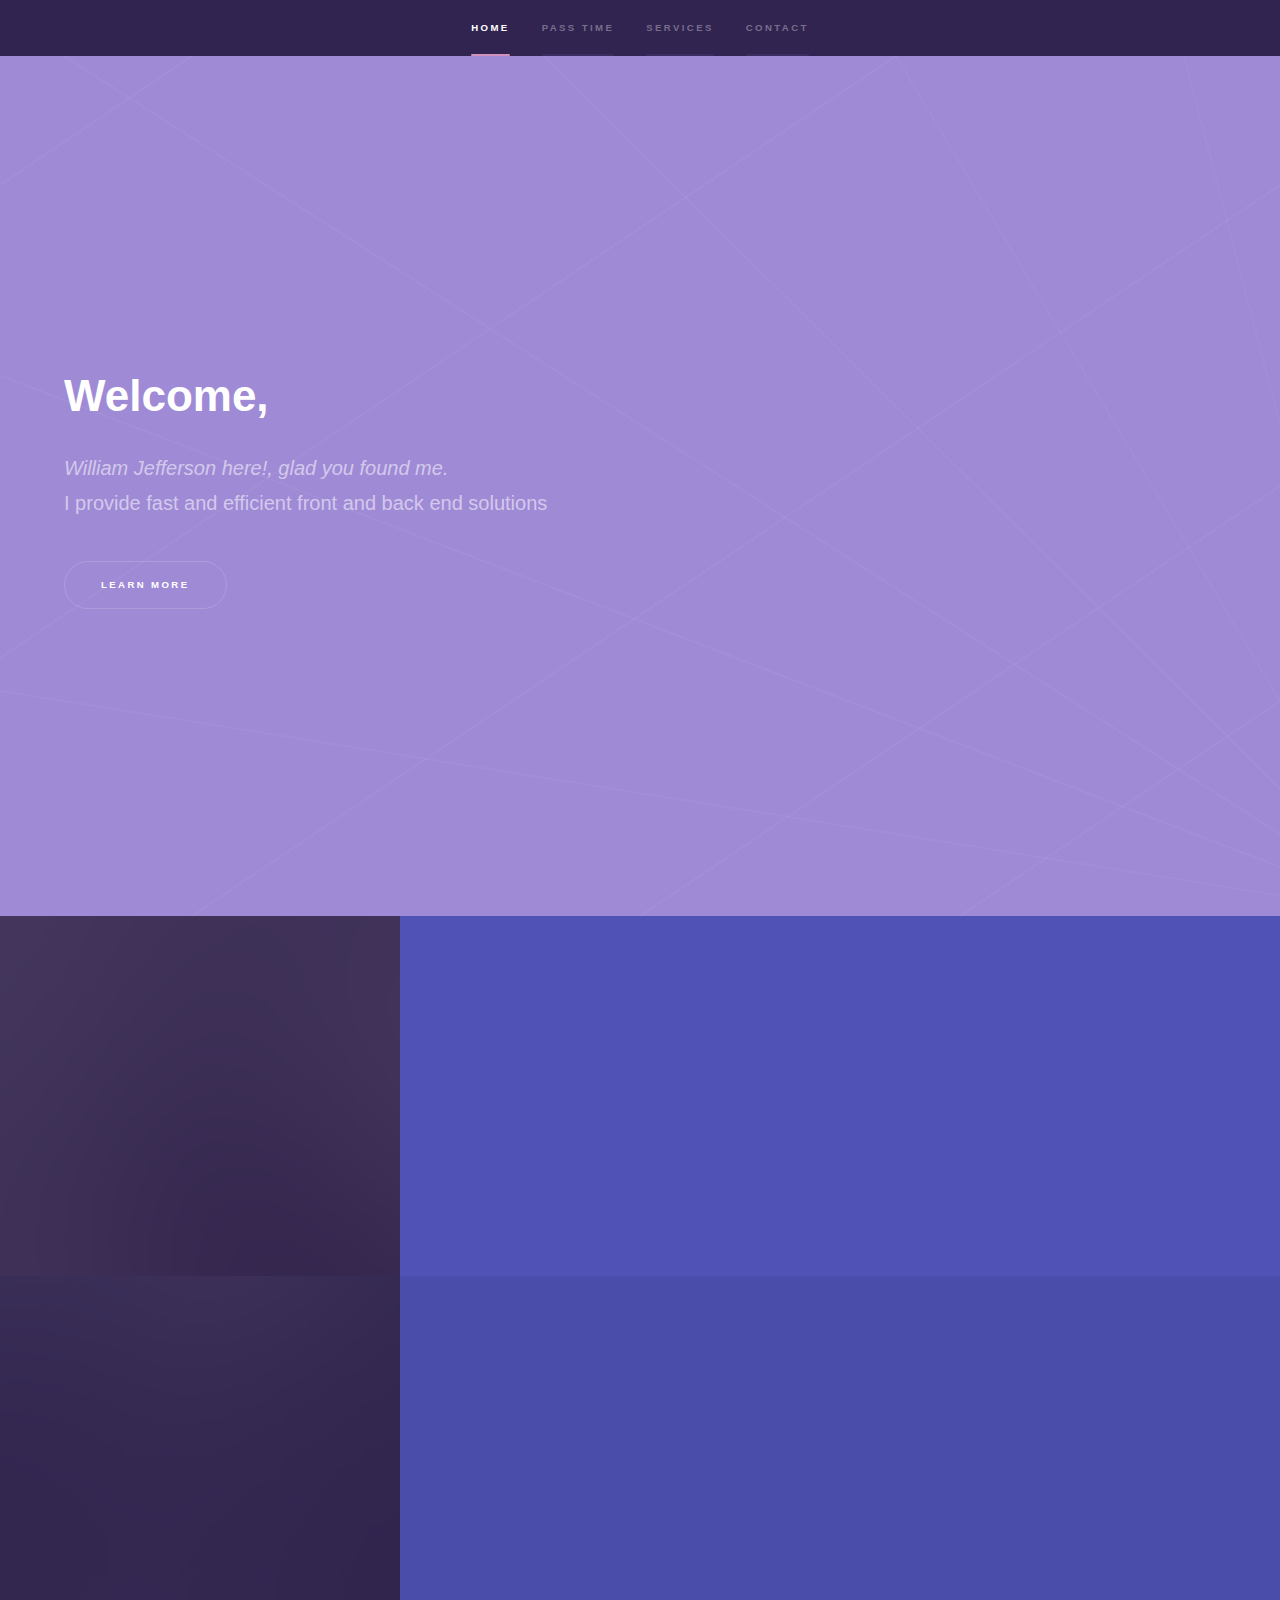
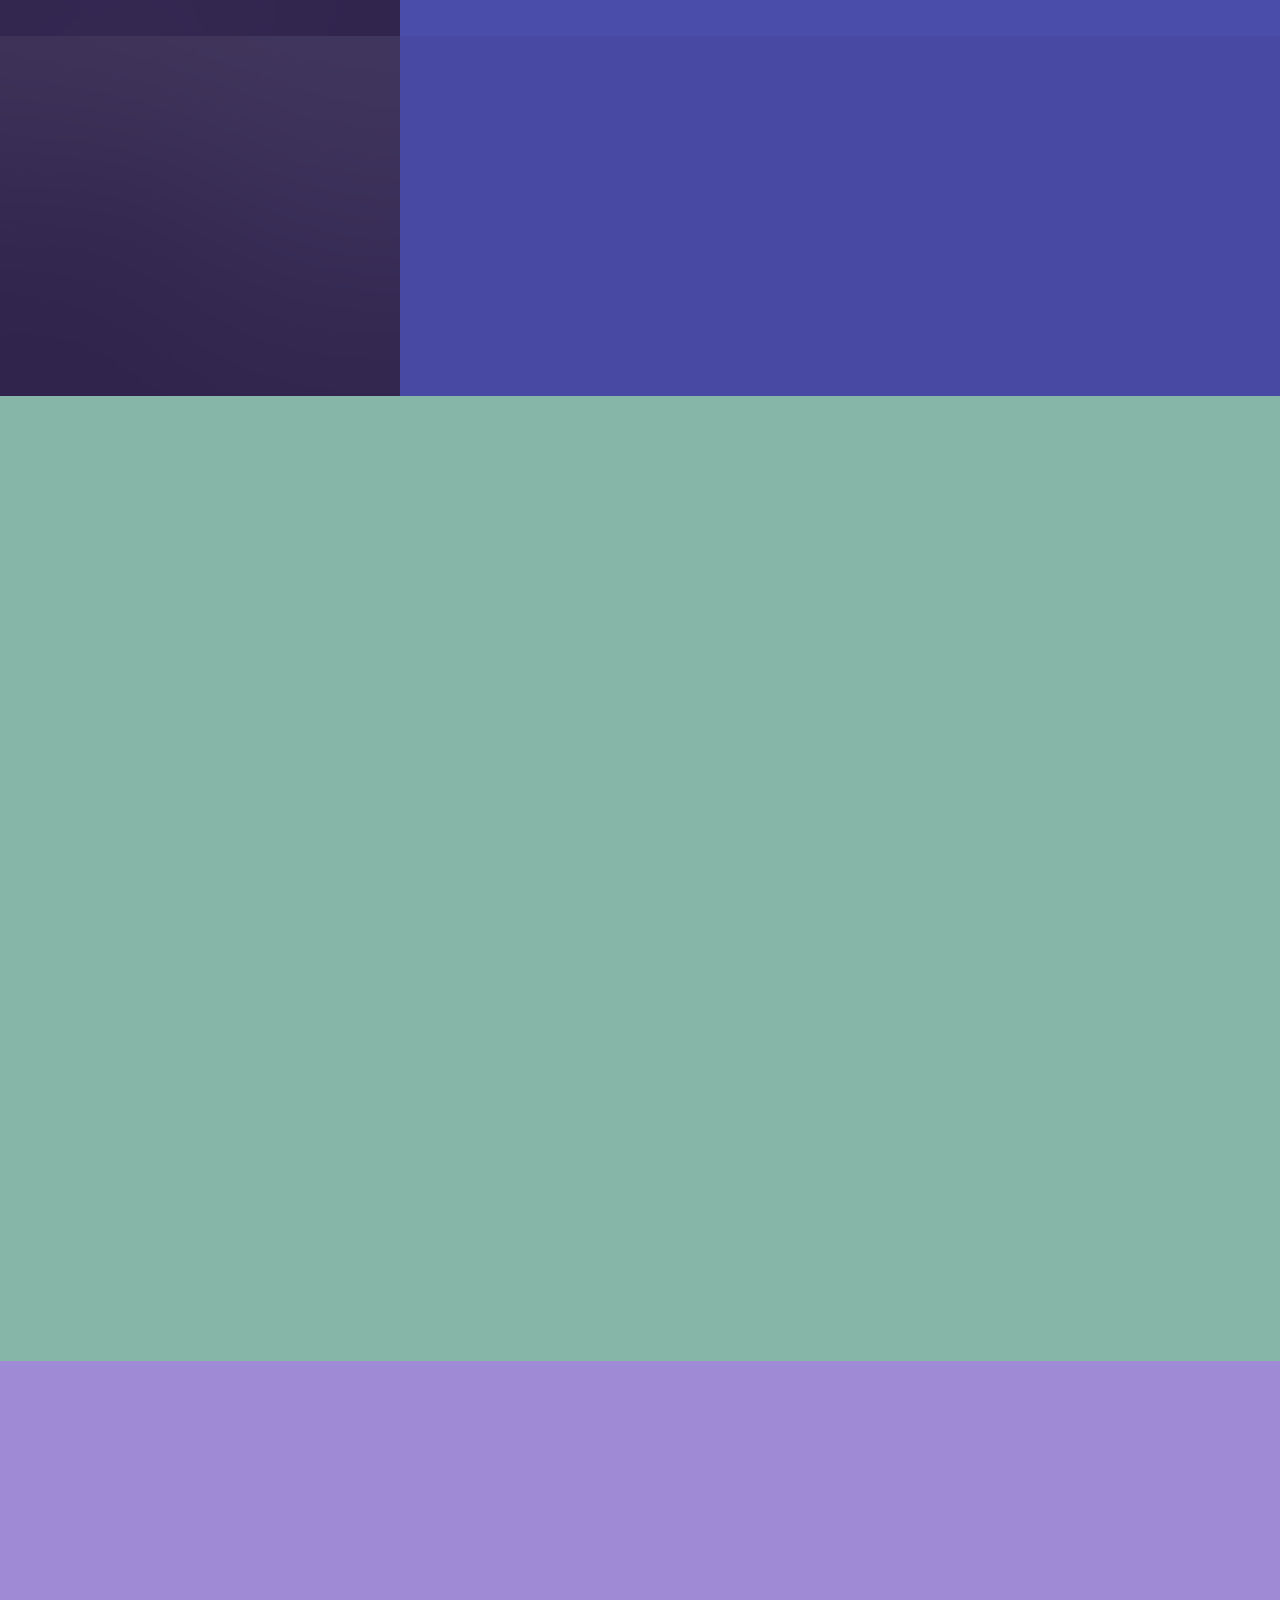
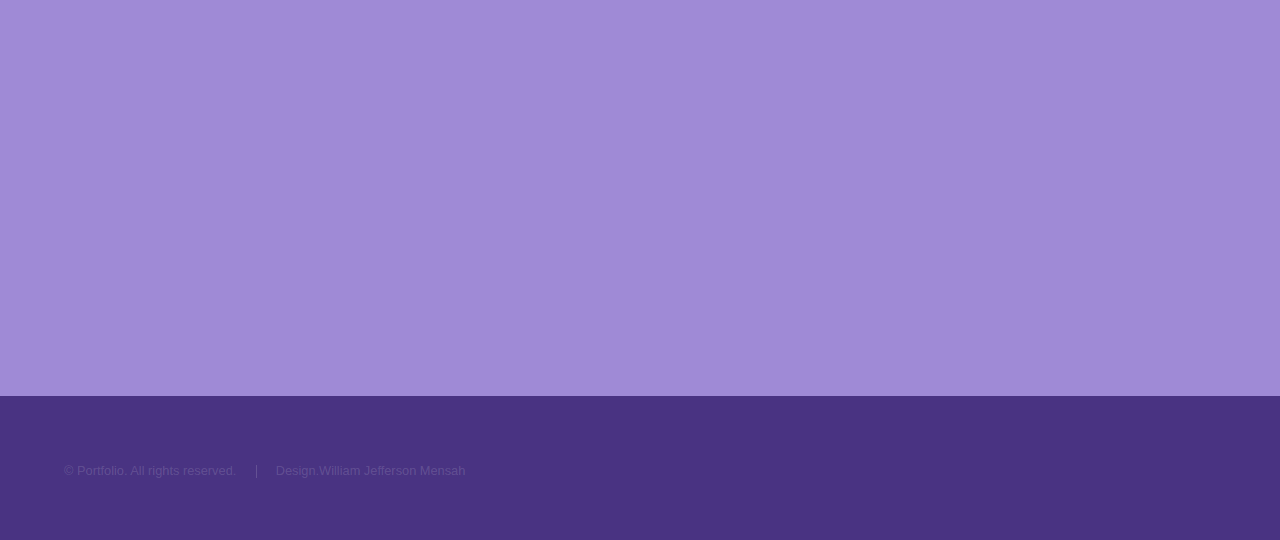
==== index.html @ 9d99195a "Update index.html" ====
<!DOCTYPE HTML>
<!--
	Hyperspace by HTML5 UP
	html5up.net | @ajlkn
	Free for personal and commercial use under the CCA 3.0 license (html5up.net/license)
-->
<html>
	<head>
		<title>Portfolio-William Jefferson Mensah</title>
		<meta charset="utf-8" />
		<meta name="viewport" content="width=device-width, initial-scale=1, user-scalable=no" />
		<link rel="stylesheet" href="assets/css/main.css" />
		<noscript><link rel="stylesheet" href="assets/css/noscript.css" /></noscript>
	</head>
	<body class="is-preload">

		<!-- Sidebar -->
			<section id="sidebar">
				<div class="inner">
					<nav>
						<ul>
							<li><a href="#intro">Home</a></li>
							<li><a href="#one"> Pass Time </a></li>
							<li><a href="#two">Services</a></li>
							<li><a href="#three">Contact</a></li>
						</ul>
					</nav>
				</div>
			</section>

		<!-- Wrapper -->
			<div id="wrapper">

				<!-- Intro -->
					<section id="intro" class="wrapper style1 fullscreen fade-up">
						<div class="inner">
							<h1>Welcome,</h1>
							<p> <i> William Jefferson here!, glad you found me. </i>
							<br> I provide fast and efficient front and back end solutions</p> <!--- <a href="http://html5up.net">HTML5 UP</a><br />
							and released for free under the <a href="http://html5up.net/license">Creative Commons</a>.</p> -->
							<ul class="actions">
								<li><a href="generic.html" class="button scrolly">Learn more</a></li>
							</ul>
						</div>
					</section>

				<!-- One -->
					<section id="one" class="wrapper style2 spotlights">
						<section>
							<a href="#" class="image"><img src="images/pic01.jpg" alt="" data-position="center center" /></a>
							<div class="content">
								<div class="inner">
									<h2>Realtime Javascript WebApp Analog Clock </h2>
									<p>Implements the use of Google Time Api, Javascript, Css and HTML  </p>
									<ul class="actions">
										<li><a href="generic.html" class="button">Learn more</a></li>
									</ul>
								</div>
							</div>
						</section>
						<section>
							<a href="#" class="image"><img src="images/pic02.jpg" alt="" data-position="top center" /></a>
							<div class="content">
								<div class="inner">
									<h2>Snake Game </h2>
									<p>A reviewed java rendition of the popular Snake game</p>
									<ul class="actions">
										<li><a href="generic.html" class="button">Learn more</a></li>
									</ul>
								</div>
							</div>
						</section>
						<section>
							<a href="#" class="image"><img src="images/pic03.jpg" alt="" data-position="25% 25%" /></a>
							<div class="content">
								<div class="inner">
									<h2>Hospital Website(Undersconstruction)</h2>
									<p>Aligning Bootstrap,Css Javascript,Google Health Api,embedded in HTML to create a responsive Website for a Private Hospital(name witheld). </p>
									<ul class="actions">
										<li><a href="generic.html" class="button">Learn more</a></li>
									</ul>
								</div>
							</div>
						</section>
					</section>

				<!-- Two -->
					<section id="two" class="wrapper style3 fade-up">
						<div class="inner">
							<h2>I offer the accompanying types of assistance</h2>
							<!--<p>Phasellus convallis elit id ullamcorper pulvinar. Duis aliquam turpis mauris, eu ultricies erat malesuada quis. Aliquam dapibus, lacus eget hendrerit bibendum, urna est aliquam sem, sit amet imperdiet est velit quis lorem.</p>-->
							<div class="features">
								<section>
									<span class="icon solid major fa-code"></span>
									<h3>Responsive Web Design</h3>
									<p>Create a responsive, intuitive and sleek web design that performs across platforms, devices and networks.</p>
								</section>
								<section>
									<span class="icon solid major fa-lock"></span>
									<h3>Full Stack Security</h3>
									<p>Designing and executing different layers of safety controls on favored site to suit the security prerequisites</p>
								</section>
								<section>
									<span class="icon solid major fa-cog"></span>
									<h3>Php Development.</h3>
									<p> Give full stack Magento improvement benefits that use PHP object-situated programming, MySQL-based data set ideas, jQuery, Gitlab, and LAMP</p>
								</section>
								<section>
									<span class="icon solid major fa-desktop"></span>
									<h3>Website Development.</h3>
									<p>Offer deliberate data on front end and back end advancements, set up as a free game plan · An asset for any endeavor bent on phrasing current innovative necessities.</p>
								</section>
								<section>
									<span class="icon solid major fa-link"></span>  
									<h3>Web Architecture</h3>
									<p>Creating APIs and RESTful administrations; Keeping up with mechanical advances to streamline their product; Communicating adequacy of arising advances to item shoppers</p>
								</section>
								<section>
									<span class="icon major fa-gem"></span>
									<h3>Debugging and Testing</h3>
									<p>Helping with the arrangement and improvement of programming. Testing and exploring programming to keep it updated.</p>
								</section>
							</div>
							<ul class="actions">
								<li><a href="generic.html" class="button">Learn more</a></li>
							</ul>
						</div>
					</section>

				<!-- Three -->
					<section id="three" class="wrapper style1 fade-up">
						<div class="inner">
							<h2>Get in touch</h2>
							<p>Reach me across all social media platforms. You can leave a message on here as well.</p>
							<div class="split style1">
								<section>
									<form method="post" action="#">
										<div class="fields">
											<div class="field half">
												<label for="name">Name</label>
												<input type="text" name="name" id="name" />
											</div>
											<div class="field half">
												<label for="email">Email</label>
												<input type="text" name="email" id="email" />
											</div>
											<div class="field">
												<label for="message">Message</label>
												<textarea name="message" id="message" rows="5"></textarea>
											</div>
										</div>
										<ul class="actions">
											<li><a href="" class="button submit">Send Message</a></li>
										</ul>
									</form>
								</section>
								<section>
									<ul class="contact">
										<li>
											<h3>Address</h3>
											<span>Plt 16 Blk 18 Asokwa Residential Area <br />
											Kumasi, TN 00000-0000<br />
											GH</span>
										</li>
										<li>
											<h3>Email</h3>
											<a href="#">mensahjefferson69@gmail.com</a>
										</li>
										<li>
											<h3>Phone</h3>
											<span>(020) 253-4896</span>
										</li>
										<li>
											<h3>Social</h3>
											<ul class="icons">
												<li><a href="#" class="icon brands fa-twitter"><span class="label">Twitter</span></a></li>
												<li><a href="#" class="icon brands fa-facebook-f"><span class="label">Facebook</span></a></li>
												<li><a href="#" class="icon brands fa-github"><span class="label">GitHub</span></a></li>
												<li><a href="#" class="icon brands fa-instagram"><span class="label">Instagram</span></a></li>
												<li><a href="#" class="icon brands fa-linkedin-in"><span class="label">LinkedIn</span></a></li>
											</ul>
										</li>
									</ul>
								</section>
							</div>
						</div>
					</section>

			</div>

		<!-- Footer -->
			<footer id="footer" class="wrapper style1-alt">
				<div class="inner">
					<ul class="menu">
						<li>&copy; Portfolio. All rights reserved.</li><li>Design.William Jefferson Mensah <!--<a href="http://html5up.net">HTML5 UP</a>--></li>
					</ul>
				</div>
			</footer>

		<!-- Scripts -->
			<script src="assets/js/jquery.min.js"></script>
			<script src="assets/js/jquery.scrollex.min.js"></script>
			<script src="assets/js/jquery.scrolly.min.js"></script>
			<script src="assets/js/browser.min.js"></script>
			<script src="assets/js/breakpoints.min.js"></script>
			<script src="assets/js/util.js"></script>
			<script src="assets/js/main.js"></script>

	</body>
</html>
---- assets/css/main.css ----
@import url(fontawesome-all.min.css);

/*
	Hyperspace by HTML5 UP
	html5up.net | @ajlkn
	Free for personal and commercial use under the CCA 3.0 license (html5up.net/license)
*/

html, body, div, span, applet, object,
iframe, h1, h2, h3, h4, h5, h6, p, blockquote,
pre, a, abbr, acronym, address, big, cite,
code, del, dfn, em, img, ins, kbd, q, s, samp,
small, strike, strong, sub, sup, tt, var, b,
u, i, center, dl, dt, dd, ol, ul, li, fieldset,
form, label, legend, table, caption, tbody,
tfoot, thead, tr, th, td, article, aside,
canvas, details, embed, figure, figcaption,
footer, header, hgroup, menu, nav, output, ruby,
section, summary, time, mark, audio, video {
	margin: 0;
	padding: 0;
	border: 0;
	font-size: 100%;
	font: inherit;
	vertical-align: baseline;}

article, aside, details, figcaption, figure,
footer, header, hgroup, menu, nav, section {
	display: block;}

body {
	line-height: 1;
}

ol, ul {
	list-style: none;
}

blockquote, q {
	quotes: none;
}

	blockquote:before, blockquote:after, q:before, q:after {
		content: '';
		content: none;
	}

table {
	border-collapse: collapse;
	border-spacing: 0;
}

body {
	-webkit-text-size-adjust: none;
}

mark {
	background-color: transparent;
	color: inherit;
}

input::-moz-focus-inner {
	border: 0;
	padding: 0;
}

input, select, textarea {
	-moz-appearance: none;
	-webkit-appearance: none;
	-ms-appearance: none;
	appearance: none;
}

/* Basic */

	@-ms-viewport {
		width: device-width;
	}

	body {
		-ms-overflow-style: scrollbar;
	}

	@media screen and (max-width: 480px) {

		html, body {
			min-width: 320px;
		}

	}

	html {
		box-sizing: border-box;
	}

	*, *:before, *:after {
		box-sizing: inherit;
	}

	body {
		background: #312450;
	}

		body.is-preload *, body.is-preload *:before, body.is-preload *:after {
			-moz-animation: none !important;
			-webkit-animation: none !important;
			-ms-animation: none !important;
			animation: none !important;
			-moz-transition: none !important;
			-webkit-transition: none !important;
			-ms-transition: none !important;
			transition: none !important;
		}

/* Type */

	body, input, select, textarea {
		color: rgba(255, 255, 255, 0.55);
		font-family: Arial, Helvetica, sans-serif;
		font-size: 16.5pt;
		font-weight: normal;
		line-height: 1.75;
	}

		@media screen and (max-width: 1680px) {

			body, input, select, textarea {
				font-size: 13pt;
			}

		}

		@media screen and (max-width: 1280px) {

			body, input, select, textarea {
				font-size: 12pt;
			}

		}

		@media screen and (max-width: 360px) {

			body, input, select, textarea {
				font-size: 11pt;
			}

		}

	a {
		-moz-transition: color 0.2s ease, border-bottom-color 0.2s ease;
		-webkit-transition: color 0.2s ease, border-bottom-color 0.2s ease;
		-ms-transition: color 0.2s ease, border-bottom-color 0.2s ease;
		transition: color 0.2s ease, border-bottom-color 0.2s ease;
		border-bottom: dotted 1px rgba(255, 255, 255, 0.35);
		color: inherit;
		text-decoration: none;
	}

		a:hover {
			border-bottom-color: transparent;
			color: #ffffff;
		}

	strong, b {
		color: #ffffff;
		font-weight: bold;
	}

	em, i {
		font-style: italic;
	}

	p {
		margin: 0 0 2em 0;
	}

	h1, h2, h3, h4, h5, h6 {
		color: #ffffff;
		font-weight: bold;
		line-height: 1.5;
		margin: 0 0 0.5em 0;
	}

		h1 a, h2 a, h3 a, h4 a, h5 a, h6 a {
			color: inherit;
			text-decoration: none;
		}

	h1 {
		font-size: 2.75em;
	}

		h1.major {
			margin: 0 0 1.3em 0;
			position: relative;
			padding-bottom: 0.35em;
		}

			h1.major:after {
				background-image: -moz-linear-gradient(to right, #9f8ad6, #e44265);
				background-image: -webkit-linear-gradient(to right, #9f8ad6, #e44265);
				background-image: -ms-linear-gradient(to right, #9f8ad6, #e44265);
				background-image: linear-gradient(to right, #9f8ad6, #eeb4c0);
				-moz-transition: max-width 0.2s ease;
				-webkit-transition: max-width 0.2s ease;
				-ms-transition: max-width 0.2s ease;
				transition: max-width 0.2s ease;
				border-radius: 0.2em;
				bottom: 0;
				content: '';
				height: 0.05em;
				position: absolute;
				right: 0;
				width: 100%;
			}

	h2 {
		font-size: 1.75em;
	}

	h3 {
		font-size: 1.1em;
	}

	h4 {
		font-size: 1em;
	}

	h5 {
		font-size: 0.8em;
	}

	h6 {
		font-size: 0.6em;
	}

	@media screen and (max-width: 736px) {

		h1 {
			font-size: 2em;
		}

		h2 {
			font-size: 1.25em;
		}

		h3 {
			font-size: 1em;
		}

		h4 {
			font-size: 0.8em;
		}

		h5 {
			font-size: 0.6em;
		}

		h6 {
			font-size: 0.6em;
		}

	}

	sub {
		font-size: 0.8em;
		position: relative;
		top: 0.5em;
	}

	sup {
		font-size: 0.8em;
		position: relative;
		top: -0.5em;
	}

	blockquote {
		border-left: solid 4px rgba(255, 255, 255, 0.15);
		font-style: italic;
		margin: 0 0 2em 0;
		padding: 0.5em 0 0.5em 2em;
	}

	code {
		background: rgba(255, 255, 255, 0.05);
		border-radius: 0.25em;
		border: solid 1px rgba(255, 255, 255, 0.15);
		font-family: "Courier New", monospace;
		font-size: 0.9em;
		margin: 0 0.25em;
		padding: 0.25em 0.65em;
	}

	pre {
		-webkit-overflow-scrolling: touch;
		font-family: "Courier New", monospace;
		font-size: 0.9em;
		margin: 0 0 2em 0;
	}

		pre code {
			display: block;
			line-height: 1.75em;
			padding: 1em 1.5em;
			overflow-x: auto;
		}

	hr {
		border: 0;
		border-bottom: solid 1px rgba(255, 255, 255, 0.15);
		margin: 2em 0;
	}

		hr.major {
			margin: 3em 0;
		}

	.align-left {
		text-align: left;
	}

	.align-center {
		text-align: center;
	}

	.align-right {
		text-align: right;
	}

/* Row */

	.row {
		display: flex;
		flex-wrap: wrap;
		box-sizing: border-box;
		align-items: stretch;
	}

		.row > * {
			box-sizing: border-box;
		}

		.row.gtr-uniform > * > :last-child {
			margin-bottom: 0;
		}

		.row.aln-left {
			justify-content: flex-start;
		}

		.row.aln-center {
			justify-content: center;
		}

		.row.aln-right {
			justify-content: flex-end;
		}

		.row.aln-top {
			align-items: flex-start;
		}

		.row.aln-middle {
			align-items: center;
		}

		.row.aln-bottom {
			align-items: flex-end;
		}

		.row > .imp {
			order: -1;
		}

		.row > .col-1 {
			width: 8.33333%;
		}

		.row > .off-1 {
			margin-left: 8.33333%;
		}

		.row > .col-2 {
			width: 16.66667%;
		}

		.row > .off-2 {
			margin-left: 16.66667%;
		}

		.row > .col-3 {
			width: 25%;
		}

		.row > .off-3 {
			margin-left: 25%;
		}

		.row > .col-4 {
			width: 33.33333%;
		}

		.row > .off-4 {
			margin-left: 33.33333%;
		}

		.row > .col-5 {
			width: 41.66667%;
		}

		.row > .off-5 {
			margin-left: 41.66667%;
		}

		.row > .col-6 {
			width: 50%;
		}

		.row > .off-6 {
			margin-left: 50%;
		}

		.row > .col-7 {
			width: 58.33333%;
		}

		.row > .off-7 {
			margin-left: 58.33333%;
		}

		.row > .col-8 {
			width: 66.66667%;
		}

		.row > .off-8 {
			margin-left: 66.66667%;
		}

		.row > .col-9 {
			width: 75%;
		}

		.row > .off-9 {
			margin-left: 75%;
		}

		.row > .col-10 {
			width: 83.33333%;
		}

		.row > .off-10 {
			margin-left: 83.33333%;
		}

		.row > .col-11 {
			width: 91.66667%;
		}

		.row > .off-11 {
			margin-left: 91.66667%;
		}

		.row > .col-12 {
			width: 100%;
		}

		.row > .off-12 {
			margin-left: 100%;
		}

		.row.gtr-0 {
			margin-top: 0;
			margin-left: 0em;
		}

			.row.gtr-0 > * {
				padding: 0 0 0 0em;
			}

			.row.gtr-0.gtr-uniform {
				margin-top: 0em;
			}

				.row.gtr-0.gtr-uniform > * {
					padding-top: 0em;
				}

		.row.gtr-25 {
			margin-top: 0;
			margin-left: -0.375em;
		}

			.row.gtr-25 > * {
				padding: 0 0 0 0.375em;
			}

			.row.gtr-25.gtr-uniform {
				margin-top: -0.375em;
			}

				.row.gtr-25.gtr-uniform > * {
					padding-top: 0.375em;
				}

		.row.gtr-50 {
			margin-top: 0;
			margin-left: -0.75em;
		}

			.row.gtr-50 > * {
				padding: 0 0 0 0.75em;
			}

			.row.gtr-50.gtr-uniform {
				margin-top: -0.75em;
			}

				.row.gtr-50.gtr-uniform > * {
					padding-top: 0.75em;
				}

		.row {
			margin-top: 0;
			margin-left: -1.5em;
		}

			.row > * {
				padding: 0 0 0 1.5em;
			}

			.row.gtr-uniform {
				margin-top: -1.5em;
			}

				.row.gtr-uniform > * {
					padding-top: 1.5em;
				}

		.row.gtr-150 {
			margin-top: 0;
			margin-left: -2.25em;
		}

			.row.gtr-150 > * {
				padding: 0 0 0 2.25em;
			}

			.row.gtr-150.gtr-uniform {
				margin-top: -2.25em;
			}

				.row.gtr-150.gtr-uniform > * {
					padding-top: 2.25em;
				}

		.row.gtr-200 {
			margin-top: 0;
			margin-left: -3em;
		}

			.row.gtr-200 > * {
				padding: 0 0 0 3em;
			}

			.row.gtr-200.gtr-uniform {
				margin-top: -3em;
			}

				.row.gtr-200.gtr-uniform > * {
					padding-top: 3em;
				}

		@media screen and (max-width: 1680px) {

			.row {
				display: flex;
				flex-wrap: wrap;
				box-sizing: border-box;
				align-items: stretch;
			}

				.row > * {
					box-sizing: border-box;
				}

				.row.gtr-uniform > * > :last-child {
					margin-bottom: 0;
				}

				.row.aln-left {
					justify-content: flex-start;
				}

				.row.aln-center {
					justify-content: center;
				}

				.row.aln-right {
					justify-content: flex-end;
				}

				.row.aln-top {
					align-items: flex-start;
				}

				.row.aln-middle {
					align-items: center;
				}

				.row.aln-bottom {
					align-items: flex-end;
				}

				.row > .imp-xlarge {
					order: -1;
				}

				.row > .col-1-xlarge {
					width: 8.33333%;
				}

				.row > .off-1-xlarge {
					margin-left: 8.33333%;
				}

				.row > .col-2-xlarge {
					width: 16.66667%;
				}

				.row > .off-2-xlarge {
					margin-left: 16.66667%;
				}

				.row > .col-3-xlarge {
					width: 25%;
				}

				.row > .off-3-xlarge {
					margin-left: 25%;
				}

				.row > .col-4-xlarge {
					width: 33.33333%;
				}

				.row > .off-4-xlarge {
					margin-left: 33.33333%;
				}

				.row > .col-5-xlarge {
					width: 41.66667%;
				}

				.row > .off-5-xlarge {
					margin-left: 41.66667%;
				}

				.row > .col-6-xlarge {
					width: 50%;
				}

				.row > .off-6-xlarge {
					margin-left: 50%;
				}

				.row > .col-7-xlarge {
					width: 58.33333%;
				}

				.row > .off-7-xlarge {
					margin-left: 58.33333%;
				}

				.row > .col-8-xlarge {
					width: 66.66667%;
				}

				.row > .off-8-xlarge {
					margin-left: 66.66667%;
				}

				.row > .col-9-xlarge {
					width: 75%;
				}

				.row > .off-9-xlarge {
					margin-left: 75%;
				}

				.row > .col-10-xlarge {
					width: 83.33333%;
				}

				.row > .off-10-xlarge {
					margin-left: 83.33333%;
				}

				.row > .col-11-xlarge {
					width: 91.66667%;
				}

				.row > .off-11-xlarge {
					margin-left: 91.66667%;
				}

				.row > .col-12-xlarge {
					width: 100%;
				}

				.row > .off-12-xlarge {
					margin-left: 100%;
				}

				.row.gtr-0 {
					margin-top: 0;
					margin-left: 0em;
				}

					.row.gtr-0 > * {
						padding: 0 0 0 0em;
					}

					.row.gtr-0.gtr-uniform {
						margin-top: 0em;
					}

						.row.gtr-0.gtr-uniform > * {
							padding-top: 0em;
						}

				.row.gtr-25 {
					margin-top: 0;
					margin-left: -0.375em;
				}

					.row.gtr-25 > * {
						padding: 0 0 0 0.375em;
					}

					.row.gtr-25.gtr-uniform {
						margin-top: -0.375em;
					}

						.row.gtr-25.gtr-uniform > * {
							padding-top: 0.375em;
						}

				.row.gtr-50 {
					margin-top: 0;
					margin-left: -0.75em;
				}

					.row.gtr-50 > * {
						padding: 0 0 0 0.75em;
					}

					.row.gtr-50.gtr-uniform {
						margin-top: -0.75em;
					}

						.row.gtr-50.gtr-uniform > * {
							padding-top: 0.75em;
						}

				.row {
					margin-top: 0;
					margin-left: -1.5em;
				}

					.row > * {
						padding: 0 0 0 1.5em;
					}

					.row.gtr-uniform {
						margin-top: -1.5em;
					}

						.row.gtr-uniform > * {
							padding-top: 1.5em;
						}

				.row.gtr-150 {
					margin-top: 0;
					margin-left: -2.25em;
				}

					.row.gtr-150 > * {
						padding: 0 0 0 2.25em;
					}

					.row.gtr-150.gtr-uniform {
						margin-top: -2.25em;
					}

						.row.gtr-150.gtr-uniform > * {
							padding-top: 2.25em;
						}

				.row.gtr-200 {
					margin-top: 0;
					margin-left: -3em;
				}

					.row.gtr-200 > * {
						padding: 0 0 0 3em;
					}

					.row.gtr-200.gtr-uniform {
						margin-top: -3em;
					}

						.row.gtr-200.gtr-uniform > * {
							padding-top: 3em;
						}

		}

		@media screen and (max-width: 1280px) {

			.row {
				display: flex;
				flex-wrap: wrap;
				box-sizing: border-box;
				align-items: stretch;
			}

				.row > * {
					box-sizing: border-box;
				}

				.row.gtr-uniform > * > :last-child {
					margin-bottom: 0;
				}

				.row.aln-left {
					justify-content: flex-start;
				}

				.row.aln-center {
					justify-content: center;
				}

				.row.aln-right {
					justify-content: flex-end;
				}

				.row.aln-top {
					align-items: flex-start;
				}

				.row.aln-middle {
					align-items: center;
				}

				.row.aln-bottom {
					align-items: flex-end;
				}

				.row > .imp-large {
					order: -1;
				}

				.row > .col-1-large {
					width: 8.33333%;
				}

				.row > .off-1-large {
					margin-left: 8.33333%;
				}

				.row > .col-2-large {
					width: 16.66667%;
				}

				.row > .off-2-large {
					margin-left: 16.66667%;
				}

				.row > .col-3-large {
					width: 25%;
				}

				.row > .off-3-large {
					margin-left: 25%;
				}

				.row > .col-4-large {
					width: 33.33333%;
				}

				.row > .off-4-large {
					margin-left: 33.33333%;
				}

				.row > .col-5-large {
					width: 41.66667%;
				}

				.row > .off-5-large {
					margin-left: 41.66667%;
				}

				.row > .col-6-large {
					width: 50%;
				}

				.row > .off-6-large {
					margin-left: 50%;
				}

				.row > .col-7-large {
					width: 58.33333%;
				}

				.row > .off-7-large {
					margin-left: 58.33333%;
				}

				.row > .col-8-large {
					width: 66.66667%;
				}

				.row > .off-8-large {
					margin-left: 66.66667%;
				}

				.row > .col-9-large {
					width: 75%;
				}

				.row > .off-9-large {
					margin-left: 75%;
				}

				.row > .col-10-large {
					width: 83.33333%;
				}

				.row > .off-10-large {
					margin-left: 83.33333%;
				}

				.row > .col-11-large {
					width: 91.66667%;
				}

				.row > .off-11-large {
					margin-left: 91.66667%;
				}

				.row > .col-12-large {
					width: 100%;
				}

				.row > .off-12-large {
					margin-left: 100%;
				}

				.row.gtr-0 {
					margin-top: 0;
					margin-left: 0em;
				}

					.row.gtr-0 > * {
						padding: 0 0 0 0em;
					}

					.row.gtr-0.gtr-uniform {
						margin-top: 0em;
					}

						.row.gtr-0.gtr-uniform > * {
							padding-top: 0em;
						}

				.row.gtr-25 {
					margin-top: 0;
					margin-left: -0.375em;
				}

					.row.gtr-25 > * {
						padding: 0 0 0 0.375em;
					}

					.row.gtr-25.gtr-uniform {
						margin-top: -0.375em;
					}

						.row.gtr-25.gtr-uniform > * {
							padding-top: 0.375em;
						}

				.row.gtr-50 {
					margin-top: 0;
					margin-left: -0.75em;
				}

					.row.gtr-50 > * {
						padding: 0 0 0 0.75em;
					}

					.row.gtr-50.gtr-uniform {
						margin-top: -0.75em;
					}

						.row.gtr-50.gtr-uniform > * {
							padding-top: 0.75em;
						}

				.row {
					margin-top: 0;
					margin-left: -1.5em;
				}

					.row > * {
						padding: 0 0 0 1.5em;
					}

					.row.gtr-uniform {
						margin-top: -1.5em;
					}

						.row.gtr-uniform > * {
							padding-top: 1.5em;
						}

				.row.gtr-150 {
					margin-top: 0;
					margin-left: -2.25em;
				}

					.row.gtr-150 > * {
						padding: 0 0 0 2.25em;
					}

					.row.gtr-150.gtr-uniform {
						margin-top: -2.25em;
					}

						.row.gtr-150.gtr-uniform > * {
							padding-top: 2.25em;
						}

				.row.gtr-200 {
					margin-top: 0;
					margin-left: -3em;
				}

					.row.gtr-200 > * {
						padding: 0 0 0 3em;
					}

					.row.gtr-200.gtr-uniform {
						margin-top: -3em;
					}

						.row.gtr-200.gtr-uniform > * {
							padding-top: 3em;
						}

		}

		@media screen and (max-width: 980px) {

			.row {
				display: flex;
				flex-wrap: wrap;
				box-sizing: border-box;
				align-items: stretch;
			}

				.row > * {
					box-sizing: border-box;
				}

				.row.gtr-uniform > * > :last-child {
					margin-bottom: 0;
				}

				.row.aln-left {
					justify-content: flex-start;
				}

				.row.aln-center {
					justify-content: center;
				}

				.row.aln-right {
					justify-content: flex-end;
				}

				.row.aln-top {
					align-items: flex-start;
				}

				.row.aln-middle {
					align-items: center;
				}

				.row.aln-bottom {
					align-items: flex-end;
				}

				.row > .imp-medium {
					order: -1;
				}

				.row > .col-1-medium {
					width: 8.33333%;
				}

				.row > .off-1-medium {
					margin-left: 8.33333%;
				}

				.row > .col-2-medium {
					width: 16.66667%;
				}

				.row > .off-2-medium {
					margin-left: 16.66667%;
				}

				.row > .col-3-medium {
					width: 25%;
				}

				.row > .off-3-medium {
					margin-left: 25%;
				}

				.row > .col-4-medium {
					width: 33.33333%;
				}

				.row > .off-4-medium {
					margin-left: 33.33333%;
				}

				.row > .col-5-medium {
					width: 41.66667%;
				}

				.row > .off-5-medium {
					margin-left: 41.66667%;
				}

				.row > .col-6-medium {
					width: 50%;
				}

				.row > .off-6-medium {
					margin-left: 50%;
				}

				.row > .col-7-medium {
					width: 58.33333%;
				}

				.row > .off-7-medium {
					margin-left: 58.33333%;
				}

				.row > .col-8-medium {
					width: 66.66667%;
				}

				.row > .off-8-medium {
					margin-left: 66.66667%;
				}

				.row > .col-9-medium {
					width: 75%;
				}

				.row > .off-9-medium {
					margin-left: 75%;
				}

				.row > .col-10-medium {
					width: 83.33333%;
				}

				.row > .off-10-medium {
					margin-left: 83.33333%;
				}

				.row > .col-11-medium {
					width: 91.66667%;
				}

				.row > .off-11-medium {
					margin-left: 91.66667%;
				}

				.row > .col-12-medium {
					width: 100%;
				}

				.row > .off-12-medium {
					margin-left: 100%;
				}

				.row.gtr-0 {
					margin-top: 0;
					margin-left: 0em;
				}

					.row.gtr-0 > * {
						padding: 0 0 0 0em;
					}

					.row.gtr-0.gtr-uniform {
						margin-top: 0em;
					}

						.row.gtr-0.gtr-uniform > * {
							padding-top: 0em;
						}

				.row.gtr-25 {
					margin-top: 0;
					margin-left: -0.375em;
				}

					.row.gtr-25 > * {
						padding: 0 0 0 0.375em;
					}

					.row.gtr-25.gtr-uniform {
						margin-top: -0.375em;
					}

						.row.gtr-25.gtr-uniform > * {
							padding-top: 0.375em;
						}

				.row.gtr-50 {
					margin-top: 0;
					margin-left: -0.75em;
				}

					.row.gtr-50 > * {
						padding: 0 0 0 0.75em;
					}

					.row.gtr-50.gtr-uniform {
						margin-top: -0.75em;
					}

						.row.gtr-50.gtr-uniform > * {
							padding-top: 0.75em;
						}

				.row {
					margin-top: 0;
					margin-left: -1.5em;
				}

					.row > * {
						padding: 0 0 0 1.5em;
					}

					.row.gtr-uniform {
						margin-top: -1.5em;
					}

						.row.gtr-uniform > * {
							padding-top: 1.5em;
						}

				.row.gtr-150 {
					margin-top: 0;
					margin-left: -2.25em;
				}

					.row.gtr-150 > * {
						padding: 0 0 0 2.25em;
					}

					.row.gtr-150.gtr-uniform {
						margin-top: -2.25em;
					}

						.row.gtr-150.gtr-uniform > * {
							padding-top: 2.25em;
						}

				.row.gtr-200 {
					margin-top: 0;
					margin-left: -3em;
				}

					.row.gtr-200 > * {
						padding: 0 0 0 3em;
					}

					.row.gtr-200.gtr-uniform {
						margin-top: -3em;
					}

						.row.gtr-200.gtr-uniform > * {
							padding-top: 3em;
						}

		}

		@media screen and (max-width: 736px) {

			.row {
				display: flex;
				flex-wrap: wrap;
				box-sizing: border-box;
				align-items: stretch;
			}

				.row > * {
					box-sizing: border-box;
				}

				.row.gtr-uniform > * > :last-child {
					margin-bottom: 0;
				}

				.row.aln-left {
					justify-content: flex-start;
				}

				.row.aln-center {
					justify-content: center;
				}

				.row.aln-right {
					justify-content: flex-end;
				}

				.row.aln-top {
					align-items: flex-start;
				}

				.row.aln-middle {
					align-items: center;
				}

				.row.aln-bottom {
					align-items: flex-end;
				}

				.row > .imp-small {
					order: -1;
				}

				.row > .col-1-small {
					width: 8.33333%;
				}

				.row > .off-1-small {
					margin-left: 8.33333%;
				}

				.row > .col-2-small {
					width: 16.66667%;
				}

				.row > .off-2-small {
					margin-left: 16.66667%;
				}

				.row > .col-3-small {
					width: 25%;
				}

				.row > .off-3-small {
					margin-left: 25%;
				}

				.row > .col-4-small {
					width: 33.33333%;
				}

				.row > .off-4-small {
					margin-left: 33.33333%;
				}

				.row > .col-5-small {
					width: 41.66667%;
				}

				.row > .off-5-small {
					margin-left: 41.66667%;
				}

				.row > .col-6-small {
					width: 50%;
				}

				.row > .off-6-small {
					margin-left: 50%;
				}

				.row > .col-7-small {
					width: 58.33333%;
				}

				.row > .off-7-small {
					margin-left: 58.33333%;
				}

				.row > .col-8-small {
					width: 66.66667%;
				}

				.row > .off-8-small {
					margin-left: 66.66667%;
				}

				.row > .col-9-small {
					width: 75%;
				}

				.row > .off-9-small {
					margin-left: 75%;
				}

				.row > .col-10-small {
					width: 83.33333%;
				}

				.row > .off-10-small {
					margin-left: 83.33333%;
				}

				.row > .col-11-small {
					width: 91.66667%;
				}

				.row > .off-11-small {
					margin-left: 91.66667%;
				}

				.row > .col-12-small {
					width: 100%;
				}

				.row > .off-12-small {
					margin-left: 100%;
				}

				.row.gtr-0 {
					margin-top: 0;
					margin-left: 0em;
				}

					.row.gtr-0 > * {
						padding: 0 0 0 0em;
					}

					.row.gtr-0.gtr-uniform {
						margin-top: 0em;
					}

						.row.gtr-0.gtr-uniform > * {
							padding-top: 0em;
						}

				.row.gtr-25 {
					margin-top: 0;
					margin-left: -0.375em;
				}

					.row.gtr-25 > * {
						padding: 0 0 0 0.375em;
					}

					.row.gtr-25.gtr-uniform {
						margin-top: -0.375em;
					}

						.row.gtr-25.gtr-uniform > * {
							padding-top: 0.375em;
						}

				.row.gtr-50 {
					margin-top: 0;
					margin-left: -0.75em;
				}

					.row.gtr-50 > * {
						padding: 0 0 0 0.75em;
					}

					.row.gtr-50.gtr-uniform {
						margin-top: -0.75em;
					}

						.row.gtr-50.gtr-uniform > * {
							padding-top: 0.75em;
						}

				.row {
					margin-top: 0;
					margin-left: -1.5em;
				}

					.row > * {
						padding: 0 0 0 1.5em;
					}

					.row.gtr-uniform {
						margin-top: -1.5em;
					}

						.row.gtr-uniform > * {
							padding-top: 1.5em;
						}

				.row.gtr-150 {
					margin-top: 0;
					margin-left: -2.25em;
				}

					.row.gtr-150 > * {
						padding: 0 0 0 2.25em;
					}

					.row.gtr-150.gtr-uniform {
						margin-top: -2.25em;
					}

						.row.gtr-150.gtr-uniform > * {
							padding-top: 2.25em;
						}

				.row.gtr-200 {
					margin-top: 0;
					margin-left: -3em;
				}

					.row.gtr-200 > * {
						padding: 0 0 0 3em;
					}

					.row.gtr-200.gtr-uniform {
						margin-top: -3em;
					}

						.row.gtr-200.gtr-uniform > * {
							padding-top: 3em;
						}

		}

		@media screen and (max-width: 480px) {

			.row {
				display: flex;
				flex-wrap: wrap;
				box-sizing: border-box;
				align-items: stretch;
			}

				.row > * {
					box-sizing: border-box;
				}

				.row.gtr-uniform > * > :last-child {
					margin-bottom: 0;
				}

				.row.aln-left {
					justify-content: flex-start;
				}

				.row.aln-center {
					justify-content: center;
				}

				.row.aln-right {
					justify-content: flex-end;
				}

				.row.aln-top {
					align-items: flex-start;
				}

				.row.aln-middle {
					align-items: center;
				}

				.row.aln-bottom {
					align-items: flex-end;
				}

				.row > .imp-xsmall {
					order: -1;
				}

				.row > .col-1-xsmall {
					width: 8.33333%;
				}

				.row > .off-1-xsmall {
					margin-left: 8.33333%;
				}

				.row > .col-2-xsmall {
					width: 16.66667%;
				}

				.row > .off-2-xsmall {
					margin-left: 16.66667%;
				}

				.row > .col-3-xsmall {
					width: 25%;
				}

				.row > .off-3-xsmall {
					margin-left: 25%;
				}

				.row > .col-4-xsmall {
					width: 33.33333%;
				}

				.row > .off-4-xsmall {
					margin-left: 33.33333%;
				}

				.row > .col-5-xsmall {
					width: 41.66667%;
				}

				.row > .off-5-xsmall {
					margin-left: 41.66667%;
				}

				.row > .col-6-xsmall {
					width: 50%;
				}

				.row > .off-6-xsmall {
					margin-left: 50%;
				}

				.row > .col-7-xsmall {
					width: 58.33333%;
				}

				.row > .off-7-xsmall {
					margin-left: 58.33333%;
				}

				.row > .col-8-xsmall {
					width: 66.66667%;
				}

				.row > .off-8-xsmall {
					margin-left: 66.66667%;
				}

				.row > .col-9-xsmall {
					width: 75%;
				}

				.row > .off-9-xsmall {
					margin-left: 75%;
				}

				.row > .col-10-xsmall {
					width: 83.33333%;
				}

				.row > .off-10-xsmall {
					margin-left: 83.33333%;
				}

				.row > .col-11-xsmall {
					width: 91.66667%;
				}

				.row > .off-11-xsmall {
					margin-left: 91.66667%;
				}

				.row > .col-12-xsmall {
					width: 100%;
				}

				.row > .off-12-xsmall {
					margin-left: 100%;
				}

				.row.gtr-0 {
					margin-top: 0;
					margin-left: 0em;
				}

					.row.gtr-0 > * {
						padding: 0 0 0 0em;
					}

					.row.gtr-0.gtr-uniform {
						margin-top: 0em;
					}

						.row.gtr-0.gtr-uniform > * {
							padding-top: 0em;
						}

				.row.gtr-25 {
					margin-top: 0;
					margin-left: -0.375em;
				}

					.row.gtr-25 > * {
						padding: 0 0 0 0.375em;
					}

					.row.gtr-25.gtr-uniform {
						margin-top: -0.375em;
					}

						.row.gtr-25.gtr-uniform > * {
							padding-top: 0.375em;
						}

				.row.gtr-50 {
					margin-top: 0;
					margin-left: -0.75em;
				}

					.row.gtr-50 > * {
						padding: 0 0 0 0.75em;
					}

					.row.gtr-50.gtr-uniform {
						margin-top: -0.75em;
					}

						.row.gtr-50.gtr-uniform > * {
							padding-top: 0.75em;
						}

				.row {
					margin-top: 0;
					margin-left: -1.5em;
				}

					.row > * {
						padding: 0 0 0 1.5em;
					}

					.row.gtr-uniform {
						margin-top: -1.5em;
					}

						.row.gtr-uniform > * {
							padding-top: 1.5em;
						}

				.row.gtr-150 {
					margin-top: 0;
					margin-left: -2.25em;
				}

					.row.gtr-150 > * {
						padding: 0 0 0 2.25em;
					}

					.row.gtr-150.gtr-uniform {
						margin-top: -2.25em;
					}

						.row.gtr-150.gtr-uniform > * {
							padding-top: 2.25em;
						}

				.row.gtr-200 {
					margin-top: 0;
					margin-left: -3em;
				}

					.row.gtr-200 > * {
						padding: 0 0 0 3em;
					}

					.row.gtr-200.gtr-uniform {
						margin-top: -3em;
					}

						.row.gtr-200.gtr-uniform > * {
							padding-top: 3em;
						}

		}

/* Box */

	.box {
		border-radius: 0.25em;
		border: solid 1px rgba(255, 255, 255, 0.15);
		margin-bottom: 2em;
		padding: 1.5em;
	}

		.box > :last-child,
		.box > :last-child > :last-child,
		.box > :last-child > :last-child > :last-child {
			margin-bottom: 0;
		}

		.box.alt {
			border: 0;
			border-radius: 0;
			padding: 0;
		}

/* Button */

	input[type="submit"],
	input[type="reset"],
	input[type="button"],
	button,
	.button {
		-moz-appearance: none;
		-webkit-appearance: none;
		-ms-appearance: none;
		appearance: none;
		-moz-transition: border-color 0.2s ease;
		-webkit-transition: border-color 0.2s ease;
		-ms-transition: border-color 0.2s ease;
		transition: border-color 0.2s ease;
		background-color: transparent;
		border: solid 1px !important;
		border-color: rgba(255, 255, 255, 0.15) !important;
		border-radius: 3em;
		color: #ffffff !important;
		cursor: pointer;
		display: inline-block;
		font-size: 0.6em;
		font-weight: bold;
		height: calc(4.75em + 2px);
		letter-spacing: 0.25em;
		line-height: 4.75em;
		outline: 0;
		padding: 0 3.75em;
		position: relative;
		text-align: center;
		text-decoration: none;
		text-transform: uppercase;
		white-space: nowrap;
	}

		input[type="submit"]:after,
		input[type="reset"]:after,
		input[type="button"]:after,
		button:after,
		.button:after {
			-moz-transform: scale(0.25);
			-webkit-transform: scale(0.25);
			-ms-transform: scale(0.25);
			transform: scale(0.25);
			pointer-events: none;
			-moz-transition: opacity 0.2s ease, -moz-transform 0.2s ease;
			-webkit-transition: opacity 0.2s ease, -webkit-transform 0.2s ease;
			-ms-transition: opacity 0.2s ease, -ms-transform 0.2s ease;
			transition: opacity 0.2s ease, transform 0.2s ease;
			background: #ffffff;
			border-radius: 3em;
			content: '';
			height: 100%;
			left: 0;
			opacity: 0;
			position: absolute;
			top: 0;
			width: 100%;
		}

		input[type="submit"].icon:before,
		input[type="reset"].icon:before,
		input[type="button"].icon:before,
		button.icon:before,
		.button.icon:before {
			margin-right: 0.75em;
		}

		input[type="submit"].fit,
		input[type="reset"].fit,
		input[type="button"].fit,
		button.fit,
		.button.fit {
			width: 100%;
		}

		input[type="submit"].small,
		input[type="reset"].small,
		input[type="button"].small,
		button.small,
		.button.small {
			font-size: 0.4em;
		}

		input[type="submit"].large,
		input[type="reset"].large,
		input[type="button"].large,
		button.large,
		.button.large {
			font-size: 0.8em;
		}

		input[type="submit"].primary,
		input[type="reset"].primary,
		input[type="button"].primary,
		button.primary,
		.button.primary {
			background-color: #ffffff;
			color: #312450 !important;
		}

			input[type="submit"].primary:after,
			input[type="reset"].primary:after,
			input[type="button"].primary:after,
			button.primary:after,
			.button.primary:after {
				display: none;
			}

		input[type="submit"].disabled, input[type="submit"]:disabled,
		input[type="reset"].disabled,
		input[type="reset"]:disabled,
		input[type="button"].disabled,
		input[type="button"]:disabled,
		button.disabled,
		button:disabled,
		.button.disabled,
		.button:disabled {
			cursor: default;
			opacity: 0.5;
			pointer-events: none;
		}

		input[type="submit"]:hover,
		input[type="reset"]:hover,
		input[type="button"]:hover,
		button:hover,
		.button:hover {
			border-color: rgba(255, 255, 255, 0.55) !important;
		}

			input[type="submit"]:hover:after,
			input[type="reset"]:hover:after,
			input[type="button"]:hover:after,
			button:hover:after,
			.button:hover:after {
				opacity: 0.05;
				-moz-transform: scale(1);
				-webkit-transform: scale(1);
				-ms-transform: scale(1);
				transform: scale(1);
			}

			input[type="submit"]:hover:active,
			input[type="reset"]:hover:active,
			input[type="button"]:hover:active,
			button:hover:active,
			.button:hover:active {
				border-color: #ffffff !important;
			}

				input[type="submit"]:hover:active:after,
				input[type="reset"]:hover:active:after,
				input[type="button"]:hover:active:after,
				button:hover:active:after,
				.button:hover:active:after {
					opacity: 0.1;
				}

/* Features */

	.features {
		display: -moz-flex;
		display: -webkit-flex;
		display: -ms-flex;
		display: flex;
		-moz-flex-wrap: wrap;
		-webkit-flex-wrap: wrap;
		-ms-flex-wrap: wrap;
		flex-wrap: wrap;
		border-radius: 0.25em;
		border: solid 1px rgba(255, 255, 255, 0.15);
		background: rgba(255, 255, 255, 0.05);
		margin: 0 0 2em 0;
	}

		.features section {
			padding: 3.5em 3em 1em 7em ;
			width: 50%;
			border-top: solid 1px rgba(255, 255, 255, 0.15);
			position: relative;
		}

			.features section:nth-child(-n + 2) {
				border-top-width: 0;
			}

			.features section:nth-child(2n) {
				border-left: solid 1px rgba(255, 255, 255, 0.15);
			}

			.features section .icon {
				-moz-transition: opacity 0.5s ease, -moz-transform 0.5s ease;
				-webkit-transition: opacity 0.5s ease, -webkit-transform 0.5s ease;
				-ms-transition: opacity 0.5s ease, -ms-transform 0.5s ease;
				transition: opacity 0.5s ease, transform 0.5s ease;
				-moz-transition-delay: 1s;
				-webkit-transition-delay: 1s;
				-ms-transition-delay: 1s;
				transition-delay: 1s;
				-moz-transform: scale(1);
				-webkit-transform: scale(1);
				-ms-transform: scale(1);
				transform: scale(1);
				position: absolute;
				left: 3em;
				top: 3em;
				opacity: 1;
			}

			.features section:nth-child(1) .icon {
				-moz-transition-delay: 0.15s;
				-webkit-transition-delay: 0.15s;
				-ms-transition-delay: 0.15s;
				transition-delay: 0.15s;
			}

			.features section:nth-child(2) .icon {
				-moz-transition-delay: 0.3s;
				-webkit-transition-delay: 0.3s;
				-ms-transition-delay: 0.3s;
				transition-delay: 0.3s;
			}

			.features section:nth-child(3) .icon {
				-moz-transition-delay: 0.45s;
				-webkit-transition-delay: 0.45s;
				-ms-transition-delay: 0.45s;
				transition-delay: 0.45s;
			}

			.features section:nth-child(4) .icon {
				-moz-transition-delay: 0.6s;
				-webkit-transition-delay: 0.6s;
				-ms-transition-delay: 0.6s;
				transition-delay: 0.6s;
			}

			.features section:nth-child(5) .icon {
				-moz-transition-delay: 0.75s;
				-webkit-transition-delay: 0.75s;
				-ms-transition-delay: 0.75s;
				transition-delay: 0.75s;
			}

			.features section:nth-child(6) .icon {
				-moz-transition-delay: 0.9s;
				-webkit-transition-delay: 0.9s;
				-ms-transition-delay: 0.9s;
				transition-delay: 0.9s;
			}

			.features section:nth-child(7) .icon {
				-moz-transition-delay: 1.05s;
				-webkit-transition-delay: 1.05s;
				-ms-transition-delay: 1.05s;
				transition-delay: 1.05s;
			}

			.features section:nth-child(8) .icon {
				-moz-transition-delay: 1.2s;
				-webkit-transition-delay: 1.2s;
				-ms-transition-delay: 1.2s;
				transition-delay: 1.2s;
			}

			.features section:nth-child(9) .icon {
				-moz-transition-delay: 1.35s;
				-webkit-transition-delay: 1.35s;
				-ms-transition-delay: 1.35s;
				transition-delay: 1.35s;
			}

			.features section:nth-child(10) .icon {
				-moz-transition-delay: 1.5s;
				-webkit-transition-delay: 1.5s;
				-ms-transition-delay: 1.5s;
				transition-delay: 1.5s;
			}

			.features section:nth-child(11) .icon {
				-moz-transition-delay: 1.65s;
				-webkit-transition-delay: 1.65s;
				-ms-transition-delay: 1.65s;
				transition-delay: 1.65s;
			}

			.features section:nth-child(12) .icon {
				-moz-transition-delay: 1.8s;
				-webkit-transition-delay: 1.8s;
				-ms-transition-delay: 1.8s;
				transition-delay: 1.8s;
			}

			.features section:nth-child(13) .icon {
				-moz-transition-delay: 1.95s;
				-webkit-transition-delay: 1.95s;
				-ms-transition-delay: 1.95s;
				transition-delay: 1.95s;
			}

			.features section:nth-child(14) .icon {
				-moz-transition-delay: 2.1s;
				-webkit-transition-delay: 2.1s;
				-ms-transition-delay: 2.1s;
				transition-delay: 2.1s;
			}

			.features section:nth-child(15) .icon {
				-moz-transition-delay: 2.25s;
				-webkit-transition-delay: 2.25s;
				-ms-transition-delay: 2.25s;
				transition-delay: 2.25s;
			}

			.features section:nth-child(16) .icon {
				-moz-transition-delay: 2.4s;
				-webkit-transition-delay: 2.4s;
				-ms-transition-delay: 2.4s;
				transition-delay: 2.4s;
			}

			.features section:nth-child(17) .icon {
				-moz-transition-delay: 2.55s;
				-webkit-transition-delay: 2.55s;
				-ms-transition-delay: 2.55s;
				transition-delay: 2.55s;
			}

			.features section:nth-child(18) .icon {
				-moz-transition-delay: 2.7s;
				-webkit-transition-delay: 2.7s;
				-ms-transition-delay: 2.7s;
				transition-delay: 2.7s;
			}

			.features section:nth-child(19) .icon {
				-moz-transition-delay: 2.85s;
				-webkit-transition-delay: 2.85s;
				-ms-transition-delay: 2.85s;
				transition-delay: 2.85s;
			}

			.features section:nth-child(20) .icon {
				-moz-transition-delay: 3s;
				-webkit-transition-delay: 3s;
				-ms-transition-delay: 3s;
				transition-delay: 3s;
			}

		.features.inactive section .icon {
			-moz-transform: scale(0.5);
			-webkit-transform: scale(0.5);
			-ms-transform: scale(0.5);
			transform: scale(0.5);
			opacity: 0;
		}

		@media screen and (max-width: 980px) {

			.features {
				display: block;
			}

				.features section {
					border-top-width: 1px !important;
					border-left-width: 0 !important;
					width: 100%;
				}

					.features section:first-child {
						border-top-width: 0 !important;
					}

		}

		@media screen and (max-width: 736px) {

			.features section {
				padding: 2.5em 1.5em 0.1em 5.5em ;
			}

				.features section .icon {
					left: 1.5em;
					top: 2em;
				}

		}

		@media screen and (max-width: 480px) {

			.features section {
				padding: 2em 1.5em 0.1em 1.5em ;
			}

				.features section .icon {
					left: 0;
					position: relative;
					top: 0;
				}

		}

/* Form */

	form {
		margin: 0 0 2em 0;
	}

		form > :last-child {
			margin-bottom: 0;
		}

		form > .fields {
			display: -moz-flex;
			display: -webkit-flex;
			display: -ms-flex;
			display: flex;
			-moz-flex-wrap: wrap;
			-webkit-flex-wrap: wrap;
			-ms-flex-wrap: wrap;
			flex-wrap: wrap;
			width: calc(100% + 3em);
			margin: -1.5em 0 2em -1.5em;
		}

			form > .fields > .field {
				-moz-flex-grow: 0;
				-webkit-flex-grow: 0;
				-ms-flex-grow: 0;
				flex-grow: 0;
				-moz-flex-shrink: 0;
				-webkit-flex-shrink: 0;
				-ms-flex-shrink: 0;
				flex-shrink: 0;
				padding: 1.5em 0 0 1.5em;
				width: calc(100% - 1.5em);
			}

				form > .fields > .field.half {
					width: calc(50% - 0.75em);
				}

				form > .fields > .field.third {
					width: calc(100%/3 - 0.5em);
				}

				form > .fields > .field.quarter {
					width: calc(25% - 0.375em);
				}

		@media screen and (max-width: 480px) {

			form > .fields {
				width: calc(100% + 3em);
				margin: -1.5em 0 2em -1.5em;
			}

				form > .fields > .field {
					padding: 1.5em 0 0 1.5em;
					width: calc(100% - 1.5em);
				}

					form > .fields > .field.half {
						width: calc(100% - 1.5em);
					}

					form > .fields > .field.third {
						width: calc(100% - 1.5em);
					}

					form > .fields > .field.quarter {
						width: calc(100% - 1.5em);
					}

		}

	label {
		color: #ffffff;
		font-weight: bold;
		line-height: 1.5;
		margin: 0 0 0.7em 0;
		display: block;
		font-size: 1.1em;
	}

	input[type="text"],
	input[type="password"],
	input[type="email"],
	input[type="tel"],
	select,
	textarea {
		-moz-appearance: none;
		-webkit-appearance: none;
		-ms-appearance: none;
		appearance: none;
		background: rgba(255, 255, 255, 0.05);
		border-radius: 0.25em;
		border: none;
		border: solid 1px rgba(255, 255, 255, 0.15);
		color: inherit;
		display: block;
		outline: 0;
		padding: 0 1em;
		text-decoration: none;
		width: 100%;
	}

		input[type="text"]:invalid,
		input[type="password"]:invalid,
		input[type="email"]:invalid,
		input[type="tel"]:invalid,
		select:invalid,
		textarea:invalid {
			box-shadow: none;
		}

		input[type="text"]:focus,
		input[type="password"]:focus,
		input[type="email"]:focus,
		input[type="tel"]:focus,
		select:focus,
		textarea:focus {
			border-color: #ffffff;
			box-shadow: 0 0 0 1px #ffffff;
		}

	select {
		background-image: url("data:image/svg+xml;charset=utf8,%3Csvg xmlns='http://www.w3.org/2000/svg' width='40' height='40' preserveAspectRatio='none' viewBox='0 0 40 40'%3E%3Cpath d='M9.4,12.3l10.4,10.4l10.4-10.4c0.2-0.2,0.5-0.4,0.9-0.4c0.3,0,0.6,0.1,0.9,0.4l3.3,3.3c0.2,0.2,0.4,0.5,0.4,0.9 c0,0.4-0.1,0.6-0.4,0.9L20.7,31.9c-0.2,0.2-0.5,0.4-0.9,0.4c-0.3,0-0.6-0.1-0.9-0.4L4.3,17.3c-0.2-0.2-0.4-0.5-0.4-0.9 c0-0.4,0.1-0.6,0.4-0.9l3.3-3.3c0.2-0.2,0.5-0.4,0.9-0.4S9.1,12.1,9.4,12.3z' fill='rgba(255, 255, 255, 0.15)' /%3E%3C/svg%3E");
		background-size: 1.25rem;
		background-repeat: no-repeat;
		background-position: calc(100% - 1rem) center;
		height: 2.75em;
		padding-right: 2.75em;
		text-overflow: ellipsis;
	}

		select option {
			color: #ffffff;
			background: #312450;
		}

		select:focus::-ms-value {
			background-color: transparent;
		}

		select::-ms-expand {
			display: none;
		}

	input[type="text"],
	input[type="password"],
	input[type="email"],
	select {
		height: 2.75em;
	}

	textarea {
		padding: 0.75em 1em;
	}

		body.is-ie textarea {
			min-height: 10em;
		}

	input[type="checkbox"],
	input[type="radio"] {
		-moz-appearance: none;
		-webkit-appearance: none;
		-ms-appearance: none;
		appearance: none;
		display: block;
		float: left;
		margin-right: -2em;
		opacity: 0;
		width: 1em;
		z-index: -1;
	}

		input[type="checkbox"] + label,
		input[type="radio"] + label {
			text-decoration: none;
			color: rgba(255, 255, 255, 0.55);
			cursor: pointer;
			display: inline-block;
			font-size: 1em;
			font-weight: normal;
			padding-left: 2.4em;
			padding-right: 0.75em;
			position: relative;
		}

			input[type="checkbox"] + label:before,
			input[type="radio"] + label:before {
				-moz-osx-font-smoothing: grayscale;
				-webkit-font-smoothing: antialiased;
				display: inline-block;
				font-style: normal;
				font-variant: normal;
				text-rendering: auto;
				line-height: 1;
				text-transform: none !important;
				font-family: 'Font Awesome 5 Free';
				font-weight: 900;
			}

			input[type="checkbox"] + label:before,
			input[type="radio"] + label:before {
				background: rgba(255, 255, 255, 0.05);
				border-radius: 0.25em;
				border: solid 1px rgba(255, 255, 255, 0.15);
				content: '';
				display: inline-block;
				font-size: 0.8em;
				height: 2.0625em;
				left: 0;
				line-height: 2.0625em;
				position: absolute;
				text-align: center;
				top: 0;
				width: 2.0625em;
			}

		input[type="checkbox"]:checked + label:before,
		input[type="radio"]:checked + label:before {
			background: #ffffff;
			border-color: #ffffff;
			color: #86b6a7;
			content: '\f00c';
		}

		input[type="checkbox"]:focus + label:before,
		input[type="radio"]:focus + label:before {
			border-color: #ffffff;
			box-shadow: 0 0 0 1px #ffffff;
		}

	input[type="checkbox"] + label:before {
		border-radius: 0.25em;
	}

	input[type="radio"] + label:before {
		border-radius: 100%;
	}

	::-webkit-input-placeholder {
		color: rgba(255, 255, 255, 0.35) !important;
		opacity: 1.0;
	}

	:-moz-placeholder {
		color: rgba(255, 255, 255, 0.35) !important;
		opacity: 1.0;
	}

	::-moz-placeholder {
		color: rgba(255, 255, 255, 0.35) !important;
		opacity: 1.0;
	}

	:-ms-input-placeholder {
		color: rgba(255, 255, 255, 0.35) !important;
		opacity: 1.0;
	}

/* Icon */

	.icon {
		text-decoration: none;
		border-bottom: none;
		position: relative;
	}

		.icon:before {
			-moz-osx-font-smoothing: grayscale;
			-webkit-font-smoothing: antialiased;
			display: inline-block;
			font-style: normal;
			font-variant: normal;
			text-rendering: auto;
			line-height: 1;
			text-transform: none !important;
			font-family: 'Font Awesome 5 Free';
			font-weight: 400;
		}

		.icon > .label {
			display: none;
		}

		.icon:before {
			line-height: inherit;
		}

		.icon.solid:before {
			font-weight: 900;
		}

		.icon.brands:before {
			font-family: 'Font Awesome 5 Brands';
		}

		.icon.major {
			width: 2.5em;
			height: 2.5em;
			display: block;
			background: #ffffff;
			border-radius: 100%;
			color: #312450;
			text-align: center;
			line-height: 2.5em;
			margin: 0 0 1.3em 0;
		}

			.icon.major:before {
				font-size: 1.25em;
			}

				.wrapper.style1 .icon.major:before {
					color: #5e42a6;
				}

				.wrapper.style1-alt .icon.major:before {
					color: #493382;
				}

				.wrapper.style2 .icon.major:before {
					color: #5052b5;
				}

				.wrapper.style2-alt .icon.major:before {
					color: #3e4094;
				}

				.wrapper.style3 .icon.major:before {
					color: #46ddad;
				}

				.wrapper.style3-alt .icon.major:before {
					color: #953d75;
				}

/* Image */

	.image {
		border-radius: 0.25em;
		border: 0;
		display: inline-block;
		position: relative;
	}

		.image img {
			border-radius: 0.25em;
			display: block;
		}

		.image.left, .image.right {
			max-width: 40%;
		}

			.image.left img, .image.right img {
				width: 100%;
			}

		.image.left {
			float: left;
			margin: 0 1.5em 1em 0;
			top: 0.25em;
		}

		.image.right {
			float: right;
			margin: 0 0 1em 1.5em;
			top: 0.25em;
		}

		.image.fit {
			display: block;
			margin: 0 0 2em 0;
			width: 100%;
		}

			.image.fit img {
				width: 100%;
			}

		.image.main {
			display: block;
			margin: 0 0 3em 0;
			width: 100%;
		}

			.image.main img {
				width: 100%;
			}

/* List */

	ol {
		list-style: decimal;
		margin: 0 0 2em 0;
		padding-left: 1.25em;
	}

		ol li {
			padding-left: 0.25em;
		}

	ul {
		list-style: disc;
		margin: 0 0 2em 0;
		padding-left: 1em;
	}

		ul li {
			padding-left: 0.5em;
		}

		ul.alt {
			list-style: none;
			padding-left: 0;
		}

			ul.alt li {
				border-top: solid 1px rgba(255, 255, 255, 0.15);
				padding: 0.5em 0;
			}

				ul.alt li:first-child {
					border-top: 0;
					padding-top: 0;
				}

	dl {
		margin: 0 0 2em 0;
	}

		dl dt {
			display: block;
			font-weight: bold;
			margin: 0 0 1em 0;
		}

		dl dd {
			margin-left: 2em;
		}

/* Actions */

	ul.actions {
		display: -moz-flex;
		display: -webkit-flex;
		display: -ms-flex;
		display: flex;
		cursor: default;
		list-style: none;
		margin-left: -1em;
		padding-left: 0;
	}

		ul.actions li {
			padding: 0 0 0 1em;
			vertical-align: middle;
		}

		ul.actions.special {
			-moz-justify-content: center;
			-webkit-justify-content: center;
			-ms-justify-content: center;
			justify-content: center;
			width: 100%;
			margin-left: 0;
		}

			ul.actions.special li:first-child {
				padding-left: 0;
			}

		ul.actions.stacked {
			-moz-flex-direction: column;
			-webkit-flex-direction: column;
			-ms-flex-direction: column;
			flex-direction: column;
			margin-left: 0;
		}

			ul.actions.stacked li {
				padding: 1.3em 0 0 0;
			}

				ul.actions.stacked li:first-child {
					padding-top: 0;
				}

		ul.actions.fit {
			width: calc(100% + 1em);
		}

			ul.actions.fit li {
				-moz-flex-grow: 1;
				-webkit-flex-grow: 1;
				-ms-flex-grow: 1;
				flex-grow: 1;
				-moz-flex-shrink: 1;
				-webkit-flex-shrink: 1;
				-ms-flex-shrink: 1;
				flex-shrink: 1;
				width: 100%;
			}

				ul.actions.fit li > * {
					width: 100%;
				}

			ul.actions.fit.stacked {
				width: 100%;
			}

		@media screen and (max-width: 480px) {

			ul.actions:not(.fixed) {
				-moz-flex-direction: column;
				-webkit-flex-direction: column;
				-ms-flex-direction: column;
				flex-direction: column;
				margin-left: 0;
				width: 100% !important;
			}

				ul.actions:not(.fixed) li {
					-moz-flex-grow: 1;
					-webkit-flex-grow: 1;
					-ms-flex-grow: 1;
					flex-grow: 1;
					-moz-flex-shrink: 1;
					-webkit-flex-shrink: 1;
					-ms-flex-shrink: 1;
					flex-shrink: 1;
					padding: 1em 0 0 0;
					text-align: center;
					width: 100%;
				}

					ul.actions:not(.fixed) li > * {
						width: 100%;
					}

					ul.actions:not(.fixed) li:first-child {
						padding-top: 0;
					}

					ul.actions:not(.fixed) li input[type="submit"],
					ul.actions:not(.fixed) li input[type="reset"],
					ul.actions:not(.fixed) li input[type="button"],
					ul.actions:not(.fixed) li button,
					ul.actions:not(.fixed) li .button {
						width: 100%;
					}

						ul.actions:not(.fixed) li input[type="submit"].icon:before,
						ul.actions:not(.fixed) li input[type="reset"].icon:before,
						ul.actions:not(.fixed) li input[type="button"].icon:before,
						ul.actions:not(.fixed) li button.icon:before,
						ul.actions:not(.fixed) li .button.icon:before {
							margin-left: -0.5rem;
						}

		}

/* Contact */

	ul.contact {
		list-style: none;
		padding: 0;
	}

		ul.contact > li {
			padding: 0;
			margin: 1.5em 0 0 0;
		}

			ul.contact > li:first-child {
				margin-top: 0;
			}

/* Icons */

	ul.icons {
		cursor: default;
		list-style: none;
		padding-left: 0;
	}

		ul.icons li {
			display: inline-block;
			padding: 0 0.75em 0 0;
		}

			ul.icons li:last-child {
				padding-right: 0;
			}

			ul.icons li > a, ul.icons li > span {
				border: 0;
			}

				ul.icons li > a .label, ul.icons li > span .label {
					display: none;
				}

/* Menu */

	ul.menu {
		list-style: none;
		padding: 0;
	}

		ul.menu > li {
			border-left: solid 1px rgba(255, 255, 255, 0.15);
			display: inline-block;
			line-height: 1;
			margin-left: 1.5em;
			padding: 0 0 0 1.5em;
		}

			ul.menu > li:first-child {
				border-left: 0;
				margin: 0;
				padding-left: 0;
			}

		@media screen and (max-width: 480px) {

			ul.menu > li {
				border-left: 0;
				display: block;
				line-height: inherit;
				margin: 0.5em 0 0 0;
				padding-left: 0;
			}

		}

/* Section/Article */

	section.special, article.special {
		text-align: center;
	}

	header p {
		color: rgba(255, 255, 255, 0.35);
		position: relative;
		margin: 0 0 1.5em 0;
	}

	header h2 + p {
		font-size: 1.25em;
		margin-top: -1em;
		line-height: 1.5em;
	}

	header h3 + p {
		font-size: 1.1em;
		margin-top: -0.8em;
		line-height: 1.5em;
	}

	header h4 + p,
	header h5 + p,
	header h6 + p {
		font-size: 0.9em;
		margin-top: -0.6em;
		line-height: 1.5em;
	}

/* Split */

	.split {
		display: -moz-flex;
		display: -webkit-flex;
		display: -ms-flex;
		display: flex;
	}

		.split > * {
			width: calc(50% - 2.5em);
		}

		.split > :nth-child(2n - 1) {
			padding-right: 2.5em;
			border-right: solid 1px rgba(255, 255, 255, 0.15);
		}

		.split > :nth-child(2n) {
			padding-left: 2.5em;
		}

		.split.style1 > :nth-child(2n - 1) {
			width: calc(66.66666% - 2.5em);
		}

		.split.style1 > :nth-child(2n) {
			width: calc(33.33333% - 2.5em);
		}

		@media screen and (max-width: 1680px) {

			.split > * {
				width: calc(50% - 2em);
			}

			.split > :nth-child(2n - 1) {
				padding-right: 2em;
			}

			.split > :nth-child(2n) {
				padding-left: 2em;
			}

			.split.style1 > :nth-child(2n - 1) {
				width: calc(66.66666% - 2em);
			}

			.split.style1 > :nth-child(2n) {
				width: calc(33.33333% - 2em);
			}

		}

		@media screen and (max-width: 980px) {

			.split {
				display: block;
			}

				.split > * {
					border-top: solid 1px rgba(255, 255, 255, 0.15);
					margin: 4em 0 0 0;
					padding: 4em 0 0 0;
					width: 100% !important;
				}

				.split > :nth-child(2n - 1) {
					border-right: 0;
					padding-right: 0;
				}

				.split > :nth-child(2n) {
					padding-left: 0;
				}

				.split > :first-child {
					border-top: 0;
					margin-top: 0;
					padding-top: 0;
				}

		}

		@media screen and (max-width: 736px) {

			.split > * {
				margin: 3em 0 0 0;
				padding: 3em 0 0 0;
			}

		}

/* Spotlights */

	.spotlights > section {
		display: -moz-flex;
		display: -webkit-flex;
		display: -ms-flex;
		display: flex;
		-moz-flex-direction: row;
		-webkit-flex-direction: row;
		-ms-flex-direction: row;
		flex-direction: row;
		min-height: 22.5em;
	}

		body.is-ie .spotlights > section {
			min-height: 0;
		}

		.spotlights > section > .image {
			background-position: center center;
			background-size: cover;
			border-radius: 0;
			display: block;
			position: relative;
			width: 25em;
		}

			.spotlights > section > .image img {
				border-radius: 0;
				display: block;
			}

			.spotlights > section > .image:before {
				-moz-transition: opacity 1s ease;
				-webkit-transition: opacity 1s ease;
				-ms-transition: opacity 1s ease;
				transition: opacity 1s ease;
				background: rgba(49, 36, 80, 0.9);
				content: '';
				display: block;
				height: 100%;
				left: 0;
				opacity: 0;
				position: absolute;
				top: 0;
				width: 100%;
			}

		.spotlights > section > .content {
			padding: 4em 5em 2em 5em ;
			display: -moz-flex;
			display: -webkit-flex;
			display: -ms-flex;
			display: flex;
			-moz-flex-direction: column;
			-webkit-flex-direction: column;
			-ms-flex-direction: column;
			flex-direction: column;
			-moz-justify-content: center;
			-webkit-justify-content: center;
			-ms-justify-content: center;
			justify-content: center;
			width: 50em;
			-ms-flex: 1px;
		}

			.spotlights > section > .content > .inner {
				-moz-transform: translateX(0) translateY(0);
				-webkit-transform: translateX(0) translateY(0);
				-ms-transform: translateX(0) translateY(0);
				transform: translateX(0) translateY(0);
				-moz-transition: opacity 1s ease, -moz-transform 1s ease;
				-webkit-transition: opacity 1s ease, -webkit-transform 1s ease;
				-ms-transition: opacity 1s ease, -ms-transform 1s ease;
				transition: opacity 1s ease, transform 1s ease;
				opacity: 1;
			}

		.spotlights > section:nth-child(2) {
			background-color: rgba(0, 0, 0, 0.05);
		}

		.spotlights > section:nth-child(3) {
			background-color: rgba(0, 0, 0, 0.1);
		}

		.spotlights > section.inactive > .image:before,
		body.is-preload .spotlights > section > .image:before {
			opacity: 1;
		}

		.spotlights > section.inactive > .content > .inner,
		body.is-preload .spotlights > section > .content > .inner {
			-moz-transform: translateX(-1em);
			-webkit-transform: translateX(-1em);
			-ms-transform: translateX(-1em);
			transform: translateX(-1em);
			opacity: 0;
		}

		@media screen and (max-width: 1680px) {

			.spotlights > section > .content {
				padding: 4em 4em 2em 4em ;
			}

		}

		@media screen and (max-width: 980px) {

			.spotlights > section {
				display: block;
			}

				.spotlights > section > .image {
					width: 100%;
					height: 50vh;
				}

				.spotlights > section > .content {
					width: 100%;
				}

				.spotlights > section.inactive > .content > .inner,
				body.is-preload .spotlights > section > .content > .inner {
					-moz-transform: translateY(1em);
					-webkit-transform: translateY(1em);
					-ms-transform: translateY(1em);
					transform: translateY(1em);
				}

		}

		@media screen and (max-width: 736px) {

			.spotlights > section > .image {
				height: 50vh;
				min-height: 15em;
			}

			.spotlights > section > .content {
				padding: 3em 2em 1em 2em ;
			}

		}

/* Table */

	.table-wrapper {
		-webkit-overflow-scrolling: touch;
		overflow-x: auto;
	}

	table {
		margin: 0 0 2em 0;
		width: 100%;
	}

		table tbody tr {
			border: solid 1px rgba(255, 255, 255, 0.15);
			border-left: 0;
			border-right: 0;
		}

			table tbody tr:nth-child(2n + 1) {
				background-color: rgba(255, 255, 255, 0.05);
			}

		table td {
			padding: 0.75em 0.75em;
		}

		table th {
			color: #ffffff;
			font-size: 1em;
			font-weight: bold;
			padding: 0 0.75em 0.75em 0.75em;
			text-align: left;
		}

		table thead {
			border-bottom: solid 2px rgba(255, 255, 255, 0.15);
		}

		table tfoot {
			border-top: solid 2px rgba(255, 255, 255, 0.15);
		}

		table.alt {
			border-collapse: separate;
		}

			table.alt tbody tr td {
				border: solid 1px rgba(255, 255, 255, 0.15);
				border-left-width: 0;
				border-top-width: 0;
			}

				table.alt tbody tr td:first-child {
					border-left-width: 1px;
				}

			table.alt tbody tr:first-child td {
				border-top-width: 1px;
			}

			table.alt thead {
				border-bottom: 0;
			}

			table.alt tfoot {
				border-top: 0;
			}

/* Wrapper */

	.wrapper {
		position: relative;
	}

		.wrapper > .inner {
			padding: 5em 5em 3em 5em ;
			max-width: 100%;
			width: 75em;
		}

			@media screen and (max-width: 1680px) {

				.wrapper > .inner {
					padding: 4em 4em 2em 4em ;
				}

			}

			@media screen and (max-width: 1280px) {

				.wrapper > .inner {
					width: 100%;
				}

			}

			@media screen and (max-width: 736px) {

				.wrapper > .inner {
					padding: 3em 2em 1em 2em ;
				}

			}

		.wrapper.alt {
			background-color: #261c3e;
		}

		.wrapper.style1 {
			background-color: #9f8ad6;
		}

		.wrapper.style1-alt {
			background-color: #493382;
		}

		.wrapper.style2 {
			background-color: #5052b5;
		}

		.wrapper.style2-alt {
			background-color: #3e4094;
		}

		.wrapper.style3 {
			background-color: #86b6a7;
		}

		.wrapper.style3-alt {
			background-color: #953d75;
		}

		.wrapper.fullscreen {
			display: -moz-flex;
			display: -webkit-flex;
			display: -ms-flex;
			display: flex;
			-moz-flex-direction: column;
			-webkit-flex-direction: column;
			-ms-flex-direction: column;
			flex-direction: column;
			-moz-justify-content: center;
			-webkit-justify-content: center;
			-ms-justify-content: center;
			justify-content: center;
			min-height: 100vh;
		}

			body.is-ie .wrapper.fullscreen {
				height: 100vh;
			}

			@media screen and (max-width: 1280px) {

				.wrapper.fullscreen {
					min-height: calc(100vh - 2.5em);
				}

					body.is-ie .wrapper.fullscreen {
						height: calc(100vh - 2.5em);
					}

			}

			@media screen and (max-width: 736px) {

				.wrapper.fullscreen {
					padding: 2em 0;
					min-height: 0;
				}

					body.is-ie .wrapper.fullscreen {
						height: auto;
					}

			}

		.wrapper.fade-up > .inner {
			-moz-transform: translateY(0);
			-webkit-transform: translateY(0);
			-ms-transform: translateY(0);
			transform: translateY(0);
			-moz-transition: opacity 1s ease, -moz-transform 1s ease;
			-webkit-transition: opacity 1s ease, -webkit-transform 1s ease;
			-ms-transition: opacity 1s ease, -ms-transform 1s ease;
			transition: opacity 1s ease, transform 1s ease;
			opacity: 1.0;
		}

		.wrapper.fade-up.inactive > .inner,
		body.is-preload .wrapper.fade-up > .inner {
			opacity: 0;
			-moz-transform: translateY(1em);
			-webkit-transform: translateY(1em);
			-ms-transform: translateY(1em);
			transform: translateY(1em);
		}

		.wrapper.fade-down > .inner {
			-moz-transform: translateY(0);
			-webkit-transform: translateY(0);
			-ms-transform: translateY(0);
			transform: translateY(0);
			-moz-transition: opacity 1s ease, -moz-transform 1s ease;
			-webkit-transition: opacity 1s ease, -webkit-transform 1s ease;
			-ms-transition: opacity 1s ease, -ms-transform 1s ease;
			transition: opacity 1s ease, transform 1s ease;
			opacity: 1.0;
		}

		.wrapper.fade-down.inactive > .inner,
		body.is-preload .wrapper.fade-down > .inner {
			opacity: 0;
			-moz-transform: translateY(-1em);
			-webkit-transform: translateY(-1em);
			-ms-transform: translateY(-1em);
			transform: translateY(-1em);
		}

		.wrapper.fade > .inner {
			-moz-transition: opacity 1s ease;
			-webkit-transition: opacity 1s ease;
			-ms-transition: opacity 1s ease;
			transition: opacity 1s ease;
			opacity: 1.0;
		}

		.wrapper.fade.inactive > .inner,
		body.is-preload .wrapper.fade > .inner {
			opacity: 0;
		}

/* Header */

	#header {
		display: -moz-flex;
		display: -webkit-flex;
		display: -ms-flex;
		display: flex;
		background-color: #9f8ad6;
		cursor: default;
		padding: 1.75em 2em;
	}

		#header > .title {
			border: 0;
			color: #ffffff;
			display: block;
			font-size: 1.25em;
			font-weight: bold;
		}

		#header > nav {
			-moz-flex: 1;
			-webkit-flex: 1;
			-ms-flex: 1;
			flex: 1;
			text-align: right;
		}

			#header > nav > ul {
				margin: 0;
				padding: 0;
			}

				#header > nav > ul > li {
					display: inline-block;
					margin-left: 1.75em;
					padding: 0;
					vertical-align: middle;
				}

					#header > nav > ul > li:first-child {
						margin-left: 0;
					}

					#header > nav > ul > li a {
						border: 0;
						color: rgba(255, 255, 255, 0.35);
						display: inline-block;
						font-size: 0.6em;
						font-weight: bold;
						letter-spacing: 0.25em;
						text-transform: uppercase;
					}

						#header > nav > ul > li a:hover {
							color: rgba(255, 255, 255, 0.55);
						}

						#header > nav > ul > li a.active {
							color: #ffffff;
						}

		@media screen and (max-width: 736px) {

			#header {
				padding: 1em 2em;
			}

		}

		@media screen and (max-width: 480px) {

			#header {
				display: block;
				padding: 0 2em;
				text-align: left;
			}

				#header .title {
					font-size: 1.25em;
					padding: 1em 0;
				}

				#header > nav {
					border-top: solid 1px rgba(255, 255, 255, 0.15);
					text-align: inherit;
				}

					#header > nav > ul > li {
						margin-left: 1.5em;
					}

						#header > nav > ul > li a {
							height: 6em;
							line-height: 6em;
						}

		}

/* Wrapper (main) */

	#sidebar + #wrapper {
		margin-left: 18em;
	}

		@media screen and (max-width: 1280px) {

			#sidebar + #wrapper {
				margin-left: 0;
				padding-top: 3.5em;
			}

		}

		@media screen and (max-width: 736px) {

			#sidebar + #wrapper {
				padding-top: 0;
			}

		}

	#header + #wrapper > .wrapper > .inner {
		margin: 0 auto;
	}

/* Footer */

	#sidebar + #wrapper + #footer {
		margin-left: 18em;
	}

		@media screen and (max-width: 1280px) {

			#sidebar + #wrapper + #footer {
				margin-left: 0;
			}

		}

	#footer > .inner a {
		border-bottom-color: rgba(255, 255, 255, 0.15);
	}

		#footer > .inner a:hover {
			border-bottom-color: transparent;
		}

	#footer > .inner .menu {
		font-size: 0.8em;
		color: rgba(255, 255, 255, 0.15);
	}

	#header + #wrapper + #footer > .inner {
		margin: 0 auto;
	}

/* Sidebar */

	#sidebar {
		padding: 2.5em 2.5em 0.5em 2.5em ;
		background: #312450;
		cursor: default;
		height: 100vh;
		left: 0;
		overflow-x: hidden;
		overflow-y: auto;
		position: fixed;
		text-align: right;
		top: 0;
		width: 18em;
		z-index: 10000;
	}

		#sidebar > .inner {
			display: -moz-flex;
			display: -webkit-flex;
			display: -ms-flex;
			display: flex;
			-moz-flex-direction: column;
			-webkit-flex-direction: column;
			-ms-flex-direction: column;
			flex-direction: column;
			-moz-justify-content: center;
			-webkit-justify-content: center;
			-ms-justify-content: center;
			justify-content: center;
			-moz-transform: translateY(0);
			-webkit-transform: translateY(0);
			-ms-transform: translateY(0);
			transform: translateY(0);
			-moz-transition: opacity 1s ease;
			-webkit-transition: opacity 1s ease;
			-ms-transition: opacity 1s ease;
			transition: opacity 1s ease;
			min-height: 100%;
			opacity: 1;
			width: 100%;
		}

			body.is-ie #sidebar > .inner {
				height: 100%;
			}

		#sidebar nav > ul {
			list-style: none;
			padding: 0;
		}

			#sidebar nav > ul > li {
				-moz-transform: translateY(0);
				-webkit-transform: translateY(0);
				-ms-transform: translateY(0);
				transform: translateY(0);
				-moz-transition: opacity 0.15s ease, -moz-transform 0.75s ease;
				-webkit-transition: opacity 0.15s ease, -webkit-transform 0.75s ease;
				-ms-transition: opacity 0.15s ease, -ms-transform 0.75s ease;
				transition: opacity 0.15s ease, transform 0.75s ease;
				margin: 1.5em 0 0 0;
				opacity: 1;
				padding: 0;
				position: relative;
			}

				#sidebar nav > ul > li:first-child {
					margin: 0;
				}

				#sidebar nav > ul > li:nth-child(1) {
					-moz-transition-delay: 0.45s;
					-webkit-transition-delay: 0.45s;
					-ms-transition-delay: 0.45s;
					transition-delay: 0.45s;
				}

				#sidebar nav > ul > li:nth-child(2) {
					-moz-transition-delay: 0.65s;
					-webkit-transition-delay: 0.65s;
					-ms-transition-delay: 0.65s;
					transition-delay: 0.65s;
				}

				#sidebar nav > ul > li:nth-child(3) {
					-moz-transition-delay: 0.85s;
					-webkit-transition-delay: 0.85s;
					-ms-transition-delay: 0.85s;
					transition-delay: 0.85s;
				}

				#sidebar nav > ul > li:nth-child(4) {
					-moz-transition-delay: 1.05s;
					-webkit-transition-delay: 1.05s;
					-ms-transition-delay: 1.05s;
					transition-delay: 1.05s;
				}

				#sidebar nav > ul > li:nth-child(5) {
					-moz-transition-delay: 1.25s;
					-webkit-transition-delay: 1.25s;
					-ms-transition-delay: 1.25s;
					transition-delay: 1.25s;
				}

				#sidebar nav > ul > li:nth-child(6) {
					-moz-transition-delay: 1.45s;
					-webkit-transition-delay: 1.45s;
					-ms-transition-delay: 1.45s;
					transition-delay: 1.45s;
				}

				#sidebar nav > ul > li:nth-child(7) {
					-moz-transition-delay: 1.65s;
					-webkit-transition-delay: 1.65s;
					-ms-transition-delay: 1.65s;
					transition-delay: 1.65s;
				}

				#sidebar nav > ul > li:nth-child(8) {
					-moz-transition-delay: 1.85s;
					-webkit-transition-delay: 1.85s;
					-ms-transition-delay: 1.85s;
					transition-delay: 1.85s;
				}

				#sidebar nav > ul > li:nth-child(9) {
					-moz-transition-delay: 2.05s;
					-webkit-transition-delay: 2.05s;
					-ms-transition-delay: 2.05s;
					transition-delay: 2.05s;
				}

				#sidebar nav > ul > li:nth-child(10) {
					-moz-transition-delay: 2.25s;
					-webkit-transition-delay: 2.25s;
					-ms-transition-delay: 2.25s;
					transition-delay: 2.25s;
				}

				#sidebar nav > ul > li:nth-child(11) {
					-moz-transition-delay: 2.45s;
					-webkit-transition-delay: 2.45s;
					-ms-transition-delay: 2.45s;
					transition-delay: 2.45s;
				}

				#sidebar nav > ul > li:nth-child(12) {
					-moz-transition-delay: 2.65s;
					-webkit-transition-delay: 2.65s;
					-ms-transition-delay: 2.65s;
					transition-delay: 2.65s;
				}

				#sidebar nav > ul > li:nth-child(13) {
					-moz-transition-delay: 2.85s;
					-webkit-transition-delay: 2.85s;
					-ms-transition-delay: 2.85s;
					transition-delay: 2.85s;
				}

				#sidebar nav > ul > li:nth-child(14) {
					-moz-transition-delay: 3.05s;
					-webkit-transition-delay: 3.05s;
					-ms-transition-delay: 3.05s;
					transition-delay: 3.05s;
				}

				#sidebar nav > ul > li:nth-child(15) {
					-moz-transition-delay: 3.25s;
					-webkit-transition-delay: 3.25s;
					-ms-transition-delay: 3.25s;
					transition-delay: 3.25s;
				}

				#sidebar nav > ul > li:nth-child(16) {
					-moz-transition-delay: 3.45s;
					-webkit-transition-delay: 3.45s;
					-ms-transition-delay: 3.45s;
					transition-delay: 3.45s;
				}

				#sidebar nav > ul > li:nth-child(17) {
					-moz-transition-delay: 3.65s;
					-webkit-transition-delay: 3.65s;
					-ms-transition-delay: 3.65s;
					transition-delay: 3.65s;
				}

				#sidebar nav > ul > li:nth-child(18) {
					-moz-transition-delay: 3.85s;
					-webkit-transition-delay: 3.85s;
					-ms-transition-delay: 3.85s;
					transition-delay: 3.85s;
				}

				#sidebar nav > ul > li:nth-child(19) {
					-moz-transition-delay: 4.05s;
					-webkit-transition-delay: 4.05s;
					-ms-transition-delay: 4.05s;
					transition-delay: 4.05s;
				}

				#sidebar nav > ul > li:nth-child(20) {
					-moz-transition-delay: 4.25s;
					-webkit-transition-delay: 4.25s;
					-ms-transition-delay: 4.25s;
					transition-delay: 4.25s;
				}

		#sidebar nav a {
			-moz-transition: color 0.2s ease;
			-webkit-transition: color 0.2s ease;
			-ms-transition: color 0.2s ease;
			transition: color 0.2s ease;
			border: 0;
			color: rgba(255, 255, 255, 0.35);
			display: block;
			font-size: 0.6em;
			font-weight: bold;
			letter-spacing: 0.25em;
			line-height: 1.75;
			outline: 0;
			padding: 1.35em 0;
			position: relative;
			text-decoration: none;
			text-transform: uppercase;
		}

			#sidebar nav a:before, #sidebar nav a:after {
				border-radius: 0.2em;
				bottom: 0;
				content: '';
				height: 0.2em;
				position: absolute;
				right: 0;
				width: 100%;
			}

			#sidebar nav a:before {
				background: #3c2c62;
			}

			#sidebar nav a:after {
				background-image: -moz-linear-gradient(to right, #9f8ad6, #e44265);
				background-image: -webkit-linear-gradient(to right, #9f8ad6, #e44265);
				background-image: -ms-linear-gradient(to right, #9f8ad6, #e44265);
				background-image: linear-gradient(to right, #9f8ad6, #e44265);
				-moz-transition: max-width 0.2s ease;
				-webkit-transition: max-width 0.2s ease;
				-ms-transition: max-width 0.2s ease;
				transition: max-width 0.2s ease;
				max-width: 0;
			}

			#sidebar nav a:hover {
				color: rgba(255, 255, 255, 0.55);
			}

			#sidebar nav a.active {
				color: #ffffff;
			}

				#sidebar nav a.active:after {
					max-width: 100%;
				}

		body.is-preload #sidebar > .inner {
			opacity: 0;
		}

		body.is-preload #sidebar nav ul li {
			-moz-transform: translateY(2em);
			-webkit-transform: translateY(2em);
			-ms-transform: translateY(2em);
			transform: translateY(2em);
			opacity: 0;
		}

		@media screen and (max-width: 1280px) {

			#sidebar {
				height: 3.5em;
				left: 0;
				line-height: 3.5em;
				overflow: hidden;
				padding: 0;
				text-align: center;
				top: 0;
				width: 100%;
			}

				#sidebar > .inner {
					-moz-flex-direction: row;
					-webkit-flex-direction: row;
					-ms-flex-direction: row;
					flex-direction: row;
					-moz-align-items: -moz-stretch;
					-webkit-align-items: -webkit-stretch;
					-ms-align-items: -ms-stretch;
					align-items: stretch;
					height: inherit;
					line-height: inherit;
				}

				#sidebar nav {
					height: inherit;
					line-height: inherit;
				}

					#sidebar nav ul {
						display: -moz-flex;
						display: -webkit-flex;
						display: -ms-flex;
						display: flex;
						height: inherit;
						line-height: inherit;
						margin: 0;
					}

						#sidebar nav ul li {
							display: block;
							height: inherit;
							line-height: inherit;
							margin: 0 0 0 2em;
							padding: 0;
						}

					#sidebar nav a {
						height: inherit;
						line-height: inherit;
						padding: 0;
					}

						#sidebar nav a:after {
							background-image: none;
							background-color: #cf91b9;
						}

		}

		@media screen and (max-width: 736px) {

			#sidebar {
				display: none;
			}

		}

/* Intro */

	#intro {
		background-attachment: fixed;
		background-image: url("images/intro.svg");
		background-position: top right;
		background-repeat: no-repeat;
		background-size: 100% 100%;
	}

		#intro p {
			font-size: 1.25em;
		}

			@media screen and (max-width: 980px) {

				#intro p br {
					display: none;
				}

			}

			@media screen and (max-width: 736px) {

				#intro p {
					font-size: 1em;
				}

			}

		@media screen and (max-width: 1280px) {

			#intro {
				background-attachment: scroll;
			}

		}
---- assets/css/noscript.css ----
/*
	Hyperspace by HTML5 UP
	html5up.net | @ajlkn
	Free for personal and commercial use under the CCA 3.0 license (html5up.net/license)
*/

/* Spotlights */

	.spotlights > section > .image:before {
		opacity: 0 !important;
	}

	.spotlights > section > .content > .inner {
		-moz-transform: none !important;
		-webkit-transform: none !important;
		-ms-transform: none !important;
		transform: none !important;
		opacity: 1 !important;
	}

/* Wrapper */

	.wrapper > .inner {
		opacity: 1 !important;
		-moz-transform: none !important;
		-webkit-transform: none !important;
		-ms-transform: none !important;
		transform: none !important;
	}

/* Sidebar */

	#sidebar > .inner {
		opacity: 1 !important;
	}

	#sidebar nav > ul > li {
		-moz-transform: none !important;
		-webkit-transform: none !important;
		-ms-transform: none !important;
		transform: none !important;
		opacity: 1 !important;
	}
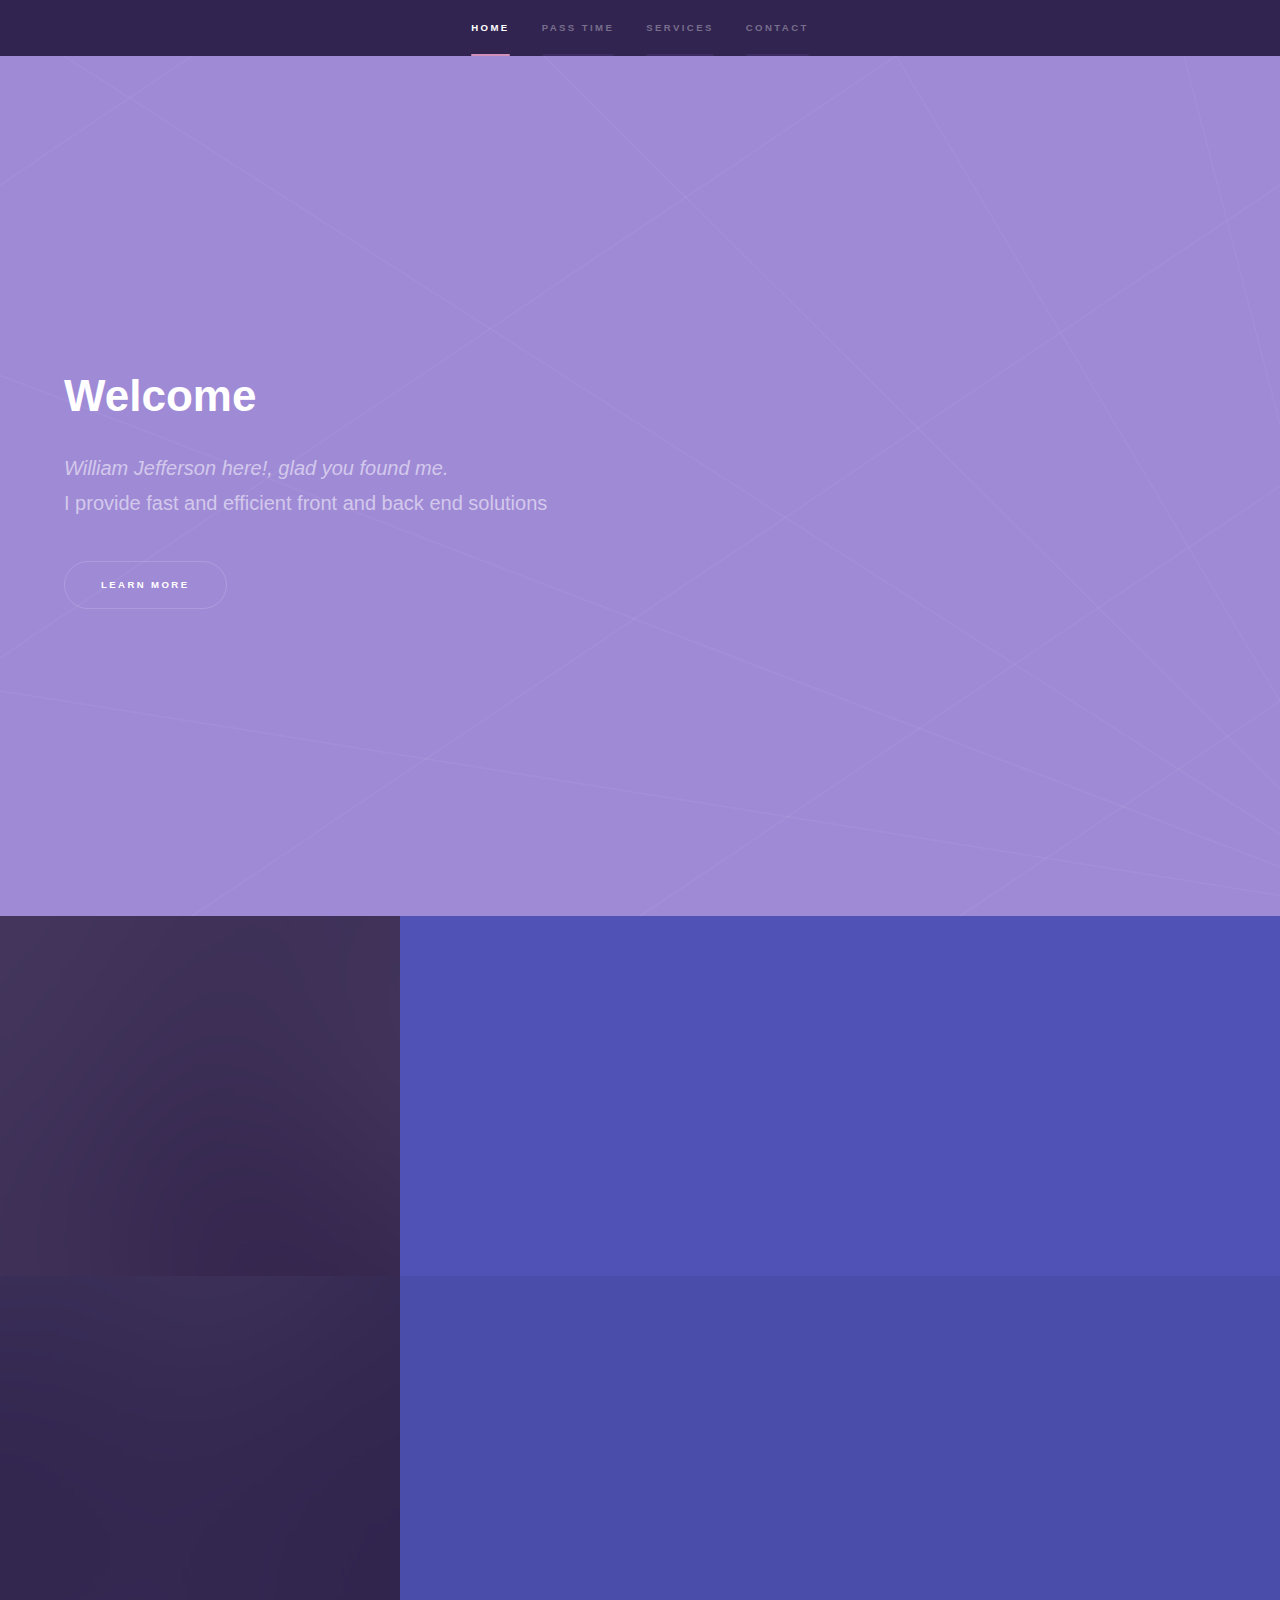
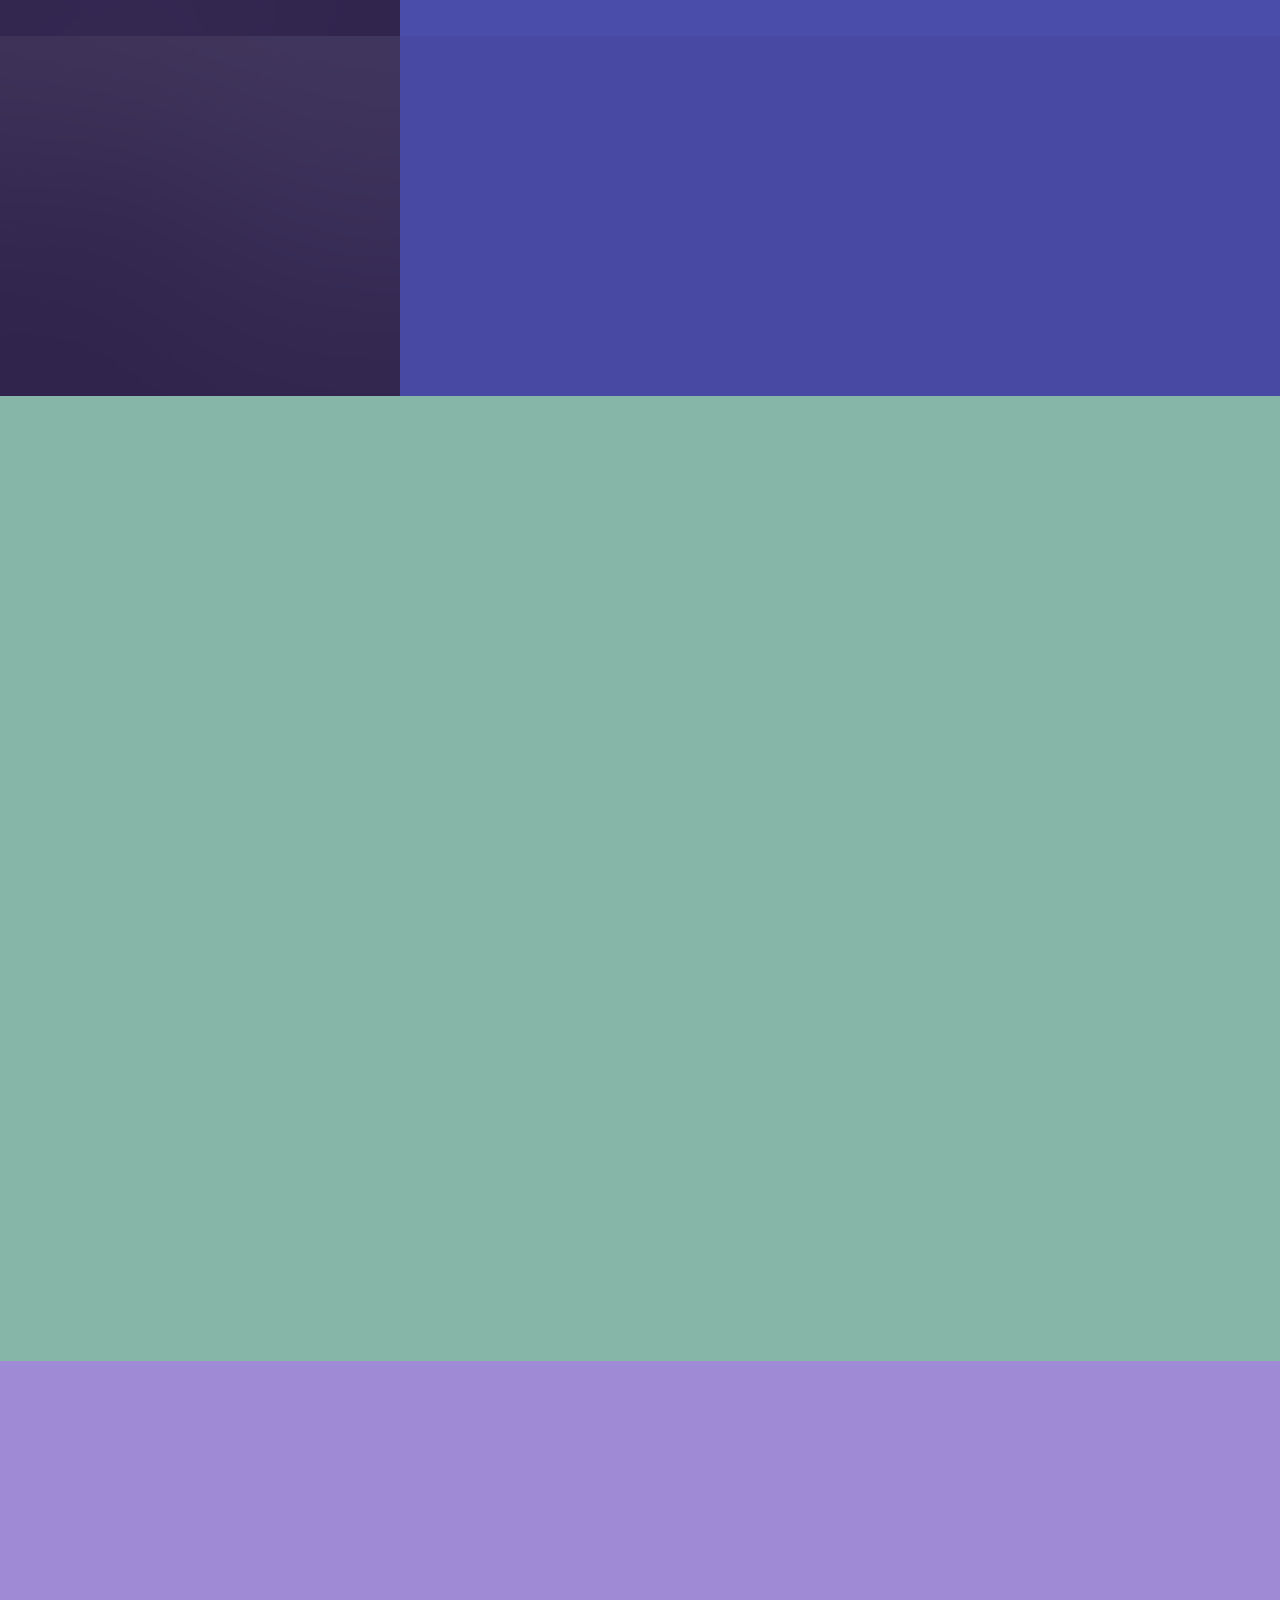
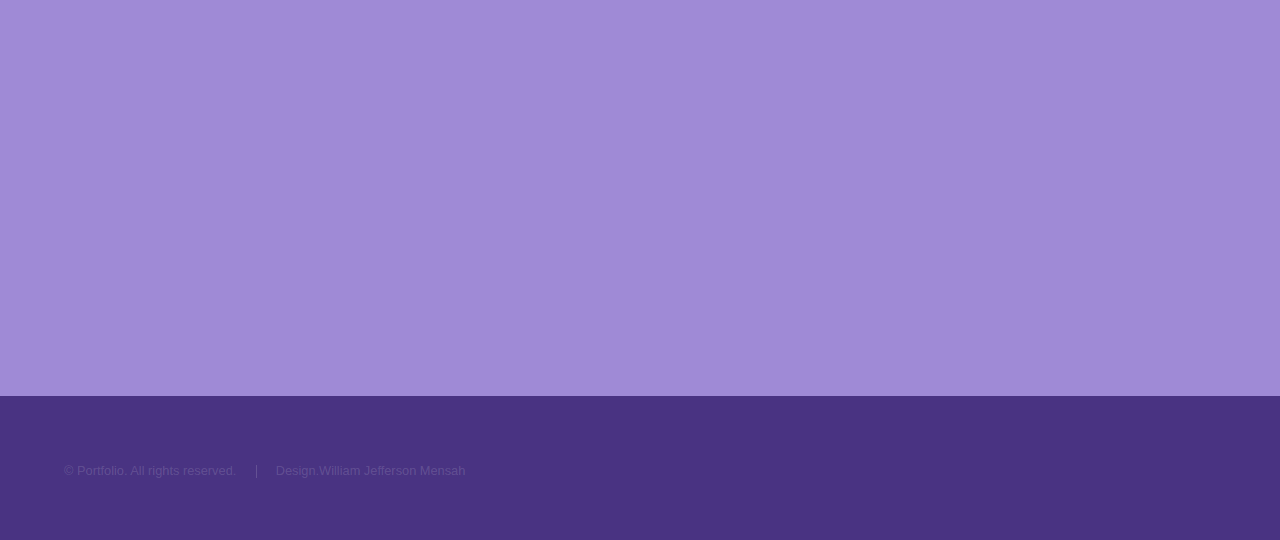
==== commit 6b2d5eb2: "Update index.html" ====
--- a/index.html
+++ b/index.html
@@ -34,7 +34,7 @@
 				<!-- Intro -->
 					<section id="intro" class="wrapper style1 fullscreen fade-up">
 						<div class="inner">
-							<h1>Welcome,</h1>
+							<h1>Welcome</h1>
 							<p> <i> William Jefferson here!, glad you found me. </i>
 							<br> I provide fast and efficient front and back end solutions</p> <!--- <a href="http://html5up.net">HTML5 UP</a><br />
 							and released for free under the <a href="http://html5up.net/license">Creative Commons</a>.</p> -->
@@ -102,12 +102,12 @@
 								</section>
 								<section>
 									<span class="icon solid major fa-cog"></span>
-									<h3>Php Development.</h3>
+									<h3>Php Development</h3>
 									<p> Give full stack Magento improvement benefits that use PHP object-situated programming, MySQL-based data set ideas, jQuery, Gitlab, and LAMP</p>
 								</section>
 								<section>
 									<span class="icon solid major fa-desktop"></span>
-									<h3>Website Development.</h3>
+									<h3>Website Development</h3>
 									<p>Offer deliberate data on front end and back end advancements, set up as a free game plan · An asset for any endeavor bent on phrasing current innovative necessities.</p>
 								</section>
 								<section>
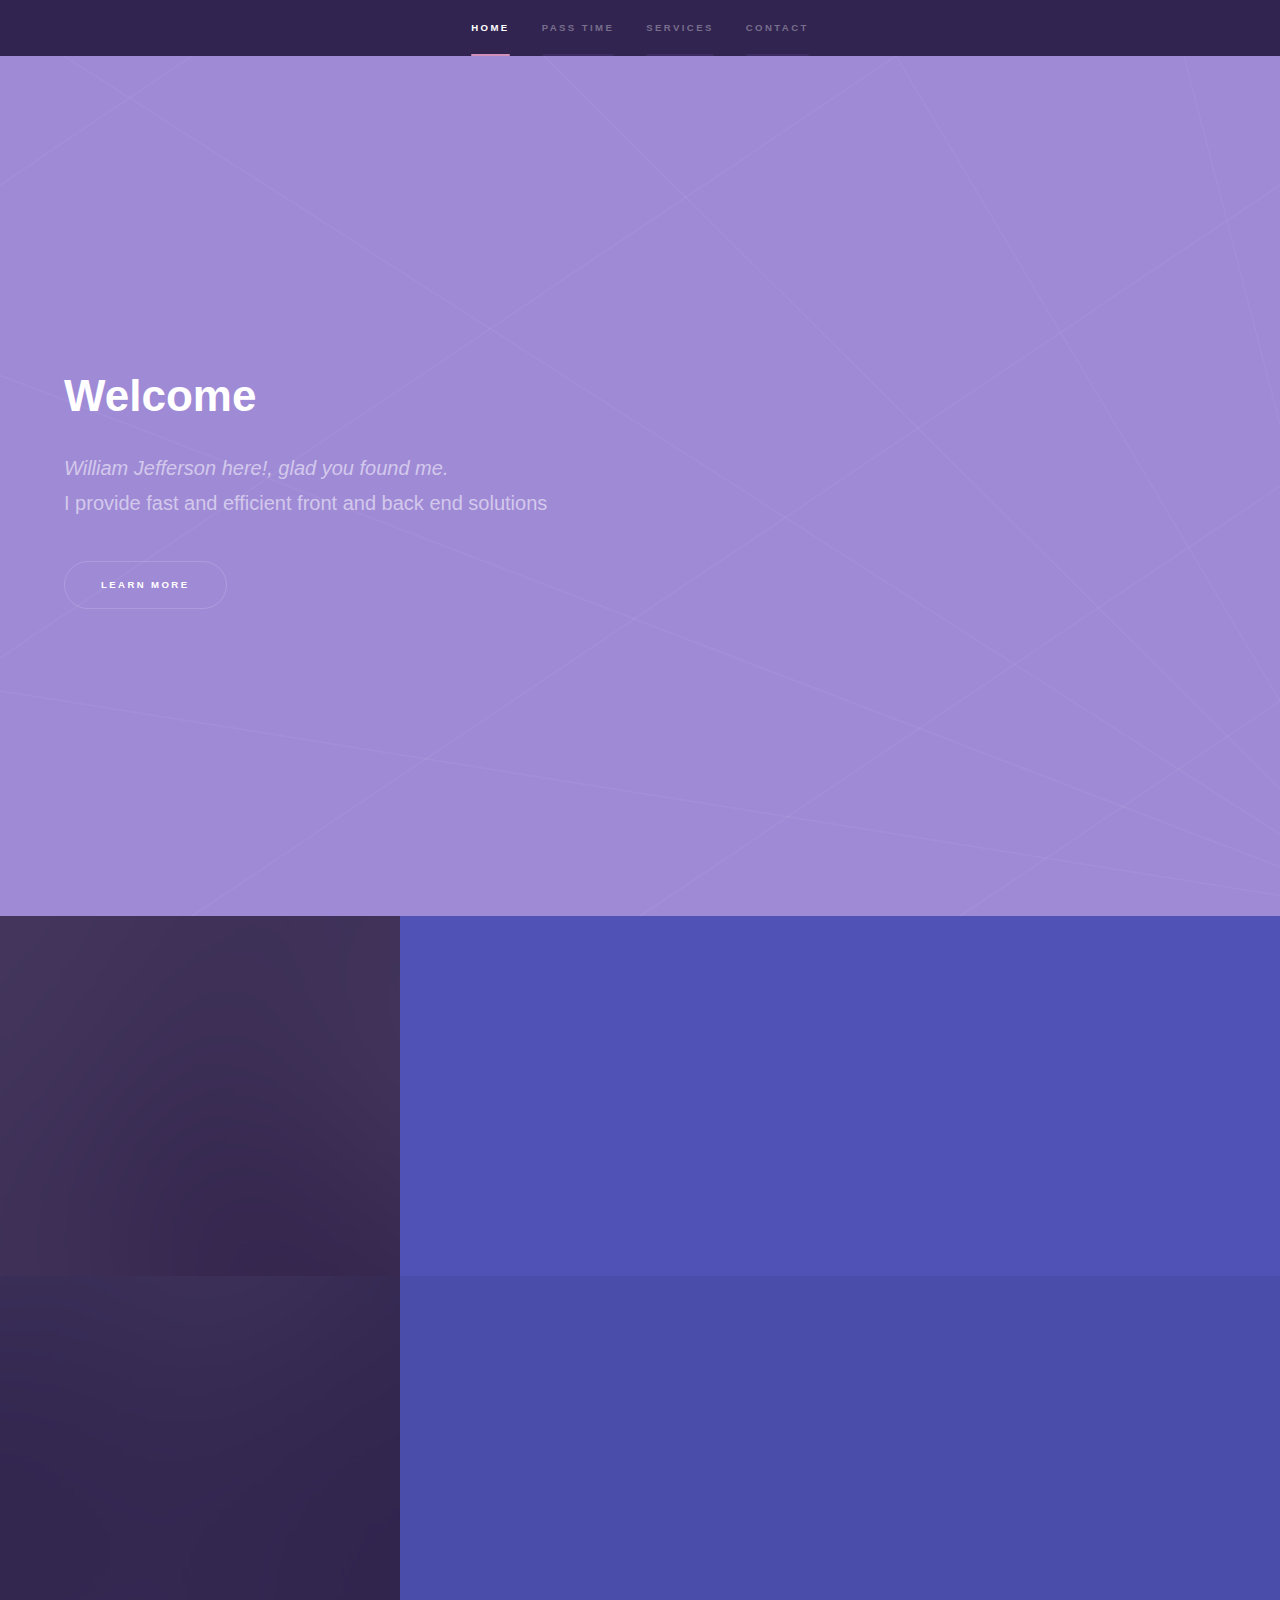
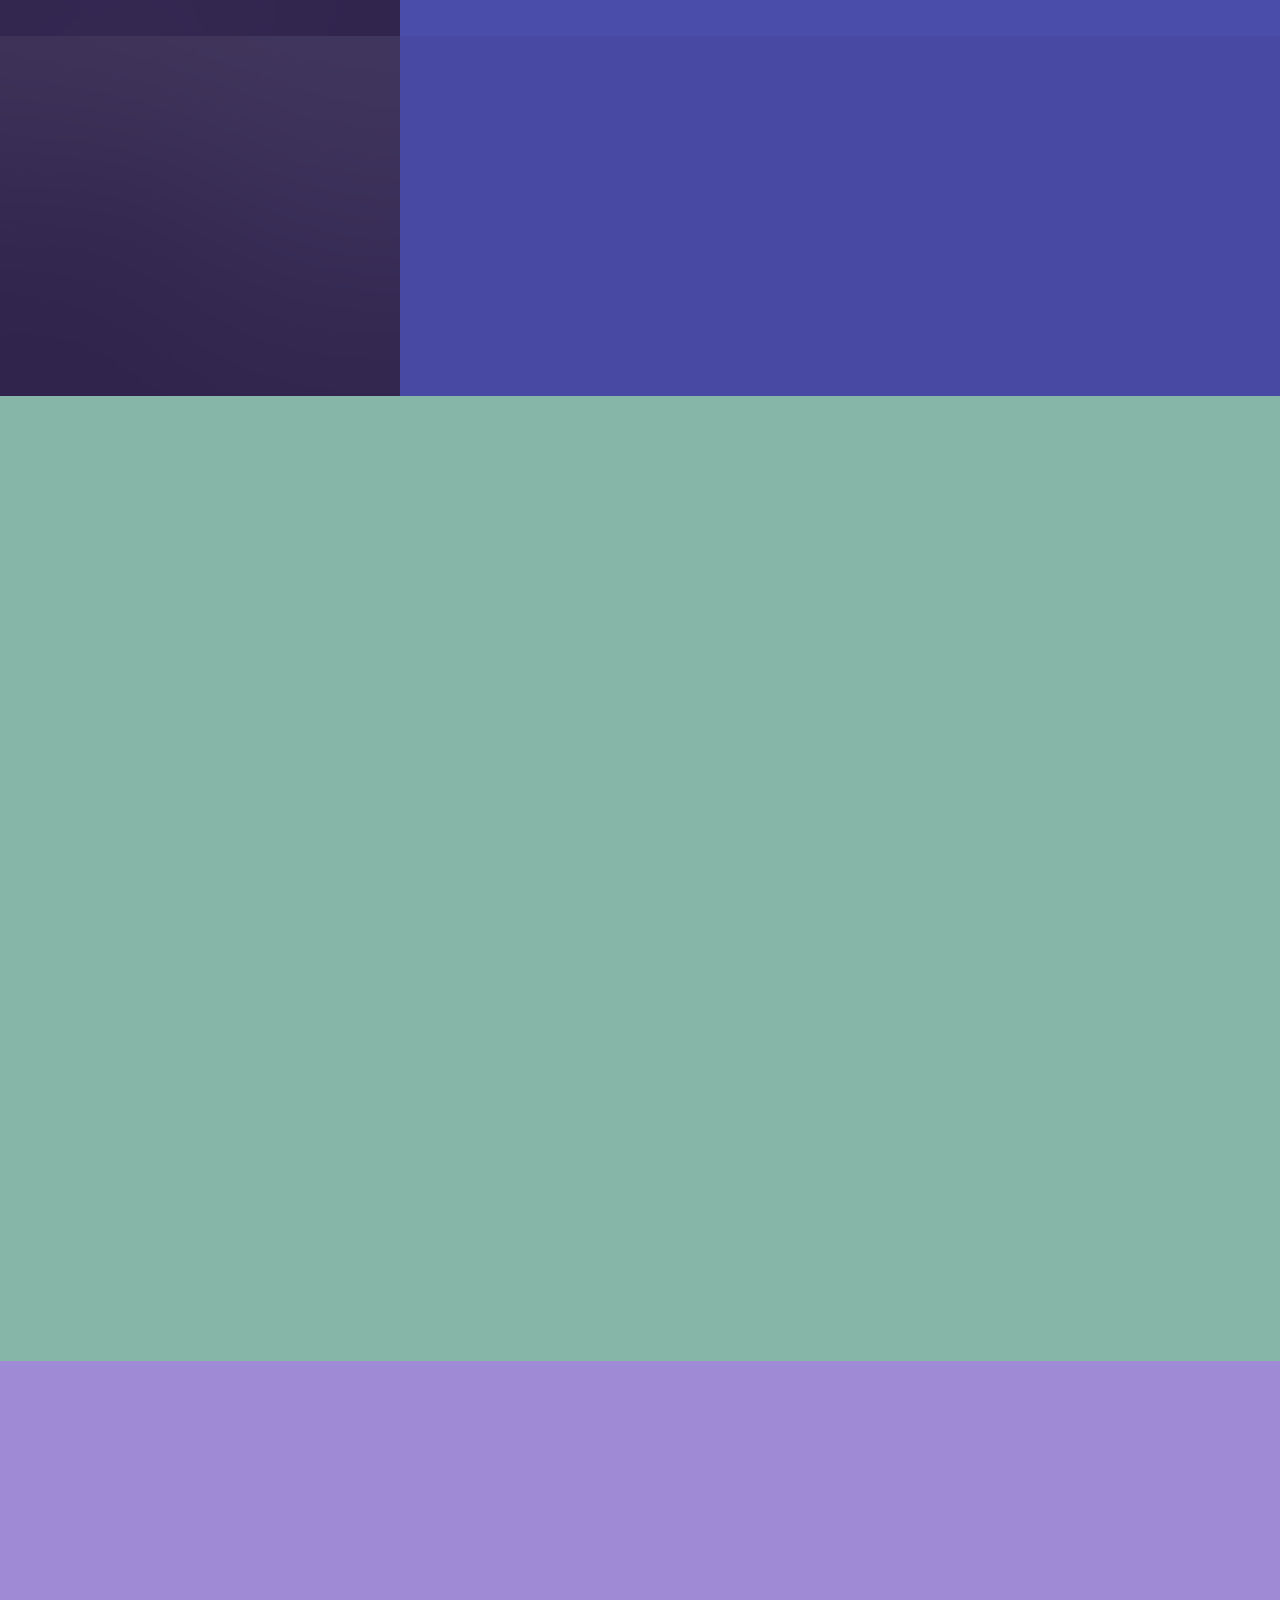
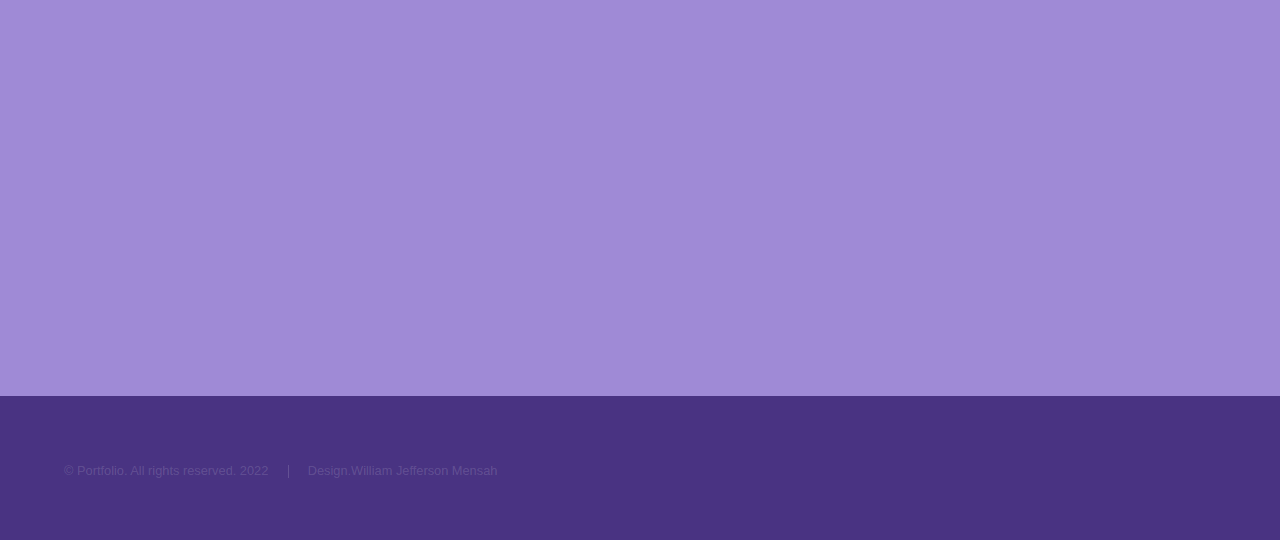
==== commit 4c017060: "Update index.html" ====
--- a/index.html
+++ b/index.html
@@ -53,7 +53,7 @@
 									<h2>Realtime Javascript WebApp Analog Clock </h2>
 									<p>Implements the use of Google Time Api, Javascript, Css and HTML  </p>
 									<ul class="actions">
-										<li><a href="generic.html" class="button">Learn more</a></li>
+										<li><a href="https://cuuj69clock.netlify.app" class="button">Learn more</a></li>
 									</ul>
 								</div>
 							</div>
@@ -65,7 +65,7 @@
 									<h2>Snake Game </h2>
 									<p>A reviewed java rendition of the popular Snake game</p>
 									<ul class="actions">
-										<li><a href="generic.html" class="button">Learn more</a></li>
+										<li><a href="" class="button">Learn more</a></li>
 									</ul>
 								</div>
 							</div>
@@ -77,7 +77,7 @@
 									<h2>Hospital Website(Undersconstruction)</h2>
 									<p>Aligning Bootstrap,Css Javascript,Google Health Api,embedded in HTML to create a responsive Website for a Private Hospital(name witheld). </p>
 									<ul class="actions">
-										<li><a href="generic.html" class="button">Learn more</a></li>
+										<li><a href="https://zingy-hotteok-462b77.netlify.app/" class="button">Learn more</a></li>
 									</ul>
 								</div>
 							</div>
@@ -122,7 +122,7 @@
 								</section>
 							</div>
 							<ul class="actions">
-								<li><a href="generic.html" class="button">Learn more</a></li>
+								<li><a href="https://www.linkedin.com/in/william-jefferson-mensah-8b45371ab/" class="button">Learn more</a></li>
 							</ul>
 						</div>
 					</section>
@@ -150,7 +150,7 @@
 											</div>
 										</div>
 										<ul class="actions">
-											<li><a href="" class="button submit">Send Message</a></li>
+											<li><a href="mensahjefferson69@gmail.com" class="button submit">Send Message</a></li>
 										</ul>
 									</form>
 								</section>
@@ -164,7 +164,7 @@
 										</li>
 										<li>
 											<h3>Email</h3>
-											<a href="#">mensahjefferson69@gmail.com</a>
+											<a href="mensahjefferson69@gmail.com">mensahjefferson69@gmail.com</a>
 										</li>
 										<li>
 											<h3>Phone</h3>
@@ -173,11 +173,11 @@
 										<li>
 											<h3>Social</h3>
 											<ul class="icons">
-												<li><a href="#" class="icon brands fa-twitter"><span class="label">Twitter</span></a></li>
-												<li><a href="#" class="icon brands fa-facebook-f"><span class="label">Facebook</span></a></li>
-												<li><a href="#" class="icon brands fa-github"><span class="label">GitHub</span></a></li>
-												<li><a href="#" class="icon brands fa-instagram"><span class="label">Instagram</span></a></li>
-												<li><a href="#" class="icon brands fa-linkedin-in"><span class="label">LinkedIn</span></a></li>
+												<li><a href="https://twitter.com/1realcoolJ" class="icon brands fa-twitter"><span class="label">Twitter</span></a></li>
+												<li><a href="https://web.facebook.com/profile.php?id=100010766385390" class="icon brands fa-facebook-f"><span class="label">Facebook</span></a></li>
+												<li><a href="https://github.com/cuuj69" class="icon brands fa-github"><span class="label">GitHub</span></a></li>
+												<li><a href="https://www.instagram.com/cuu.j69/" class="icon brands fa-instagram"><span class="label">Instagram</span></a></li>
+												<li><a href="https://www.linkedin.com/in/william-jefferson-mensah-8b45371ab/" class="icon brands fa-linkedin-in"><span class="label">LinkedIn</span></a></li>
 											</ul>
 										</li>
 									</ul>
@@ -192,7 +192,7 @@
 			<footer id="footer" class="wrapper style1-alt">
 				<div class="inner">
 					<ul class="menu">
-						<li>&copy; Portfolio. All rights reserved.</li><li>Design.William Jefferson Mensah <!--<a href="http://html5up.net">HTML5 UP</a>--></li>
+						<li>&copy; Portfolio. All rights reserved. 2022 </li><li>Design.William Jefferson Mensah <!--<a href="http://html5up.net">HTML5 UP</a>--></li>
 					</ul>
 				</div>
 			</footer>
